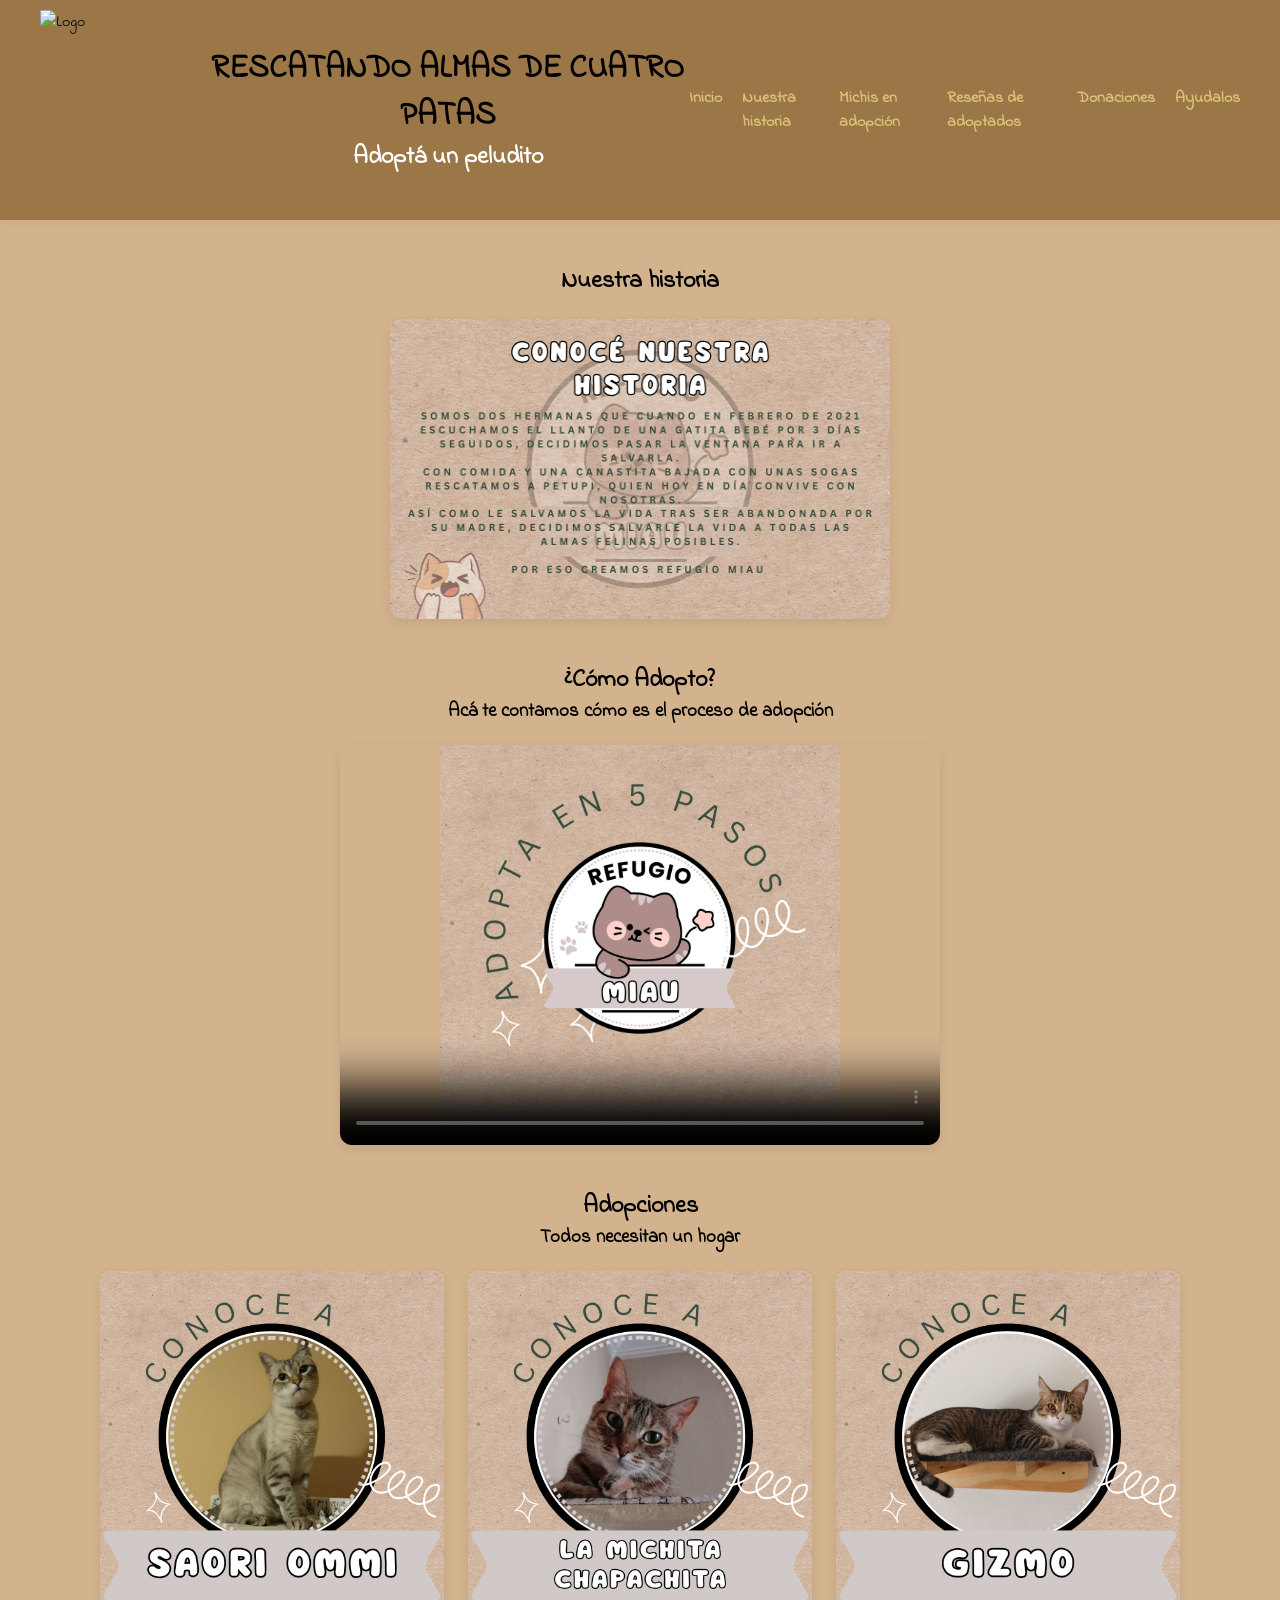
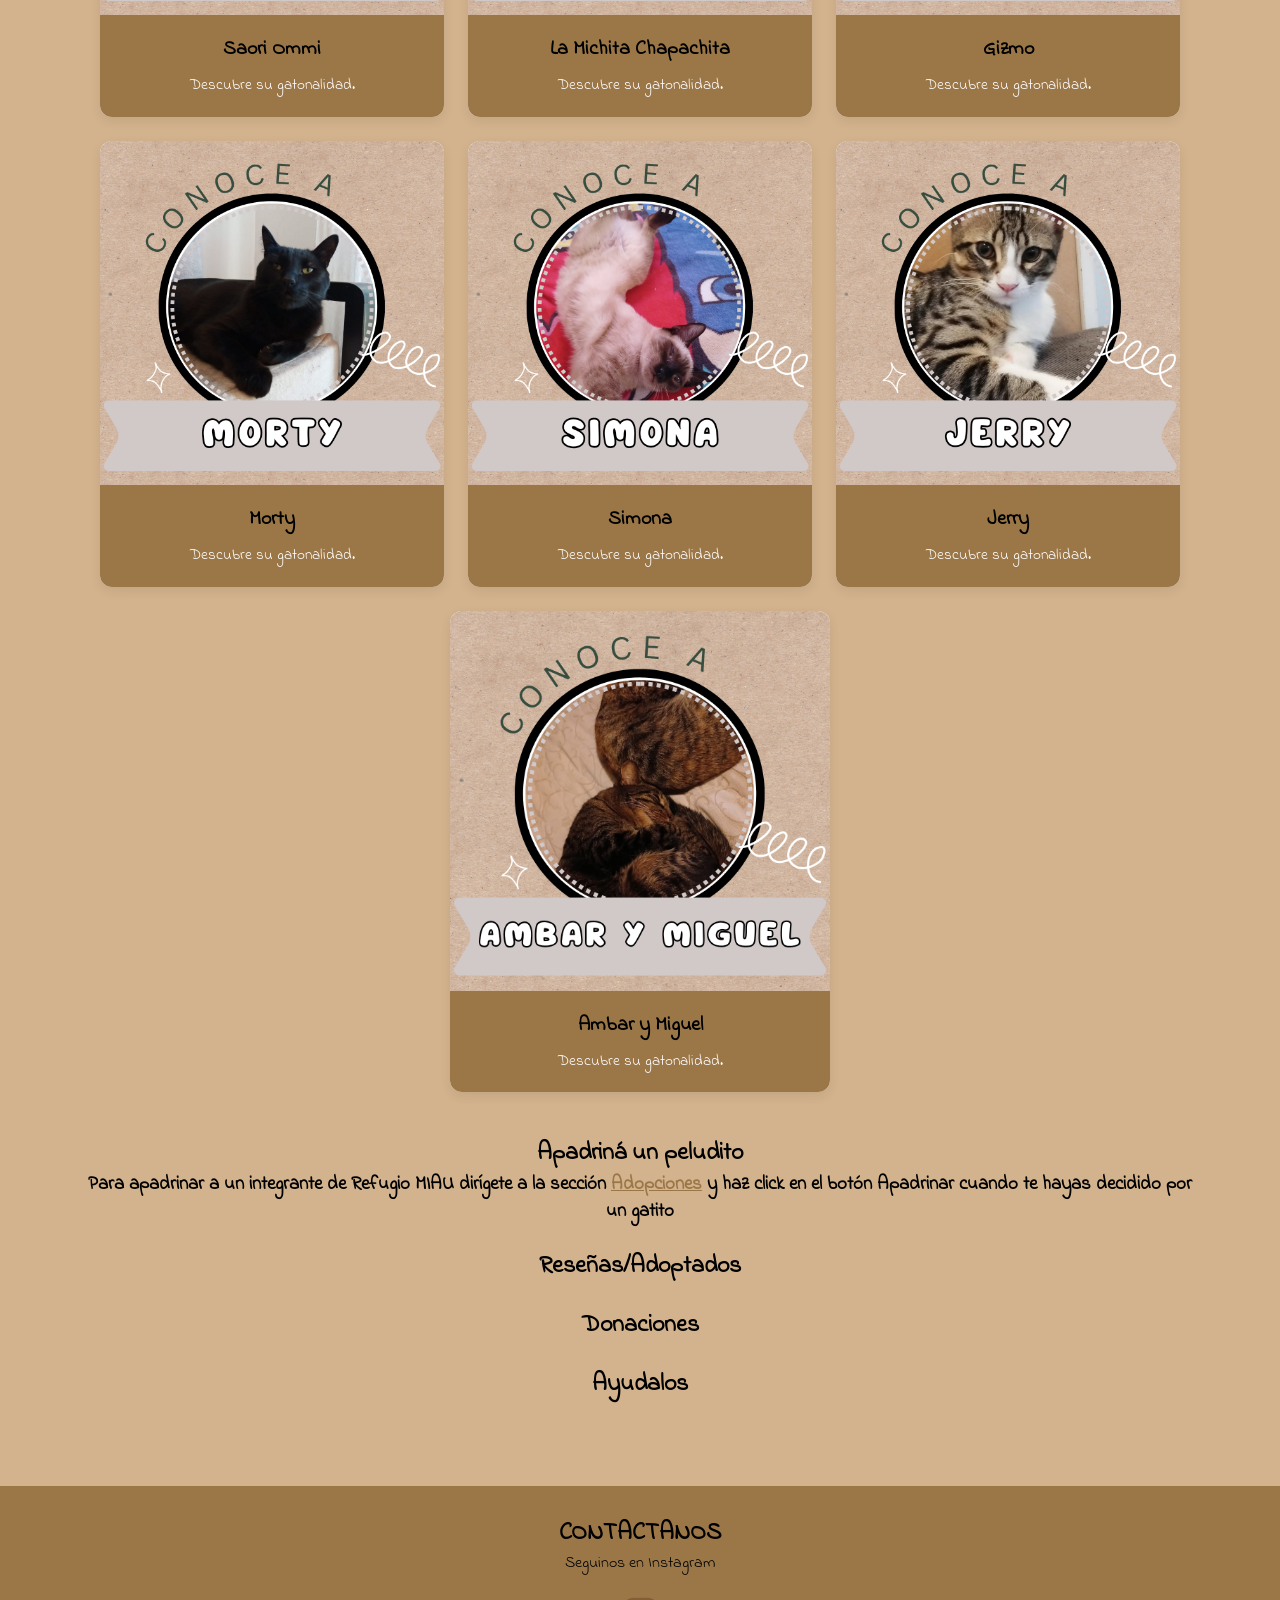
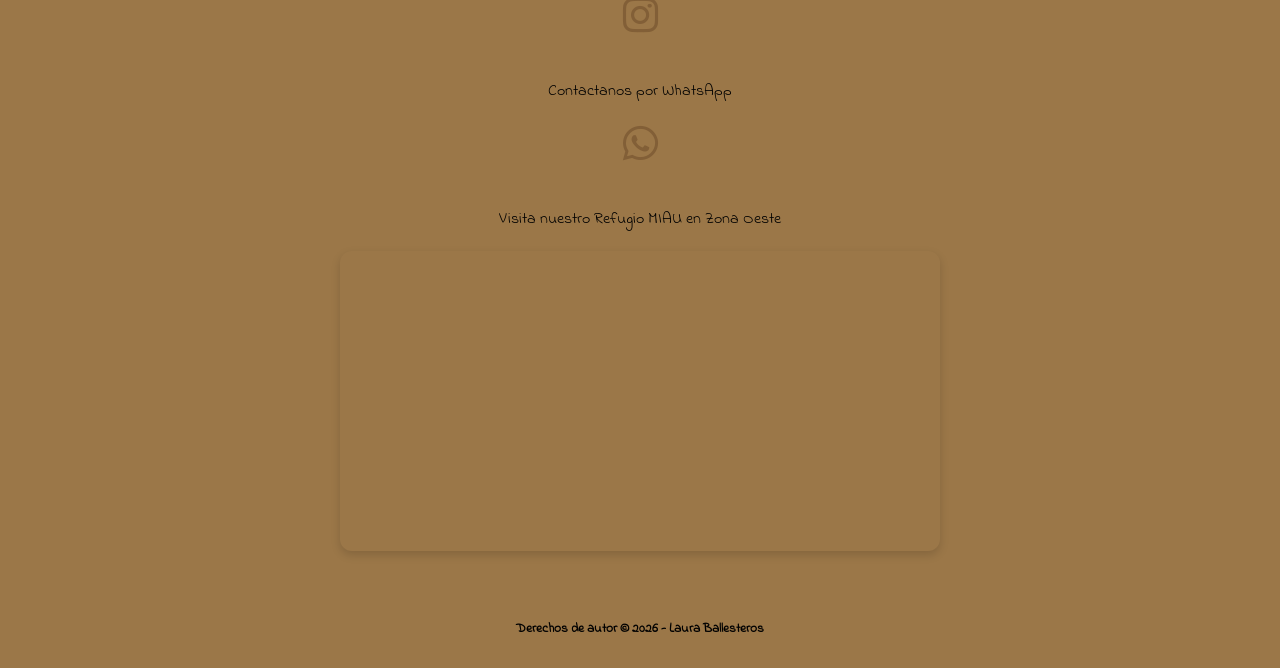
==== index.html @ 5cb04c2f "Pre-entrega Proyecto Front End - Ballesteros Laura" ====
<!DOCTYPE html>
<html lang="en">
<head>
    <meta charset="UTF-8">
    <meta name="viewport" content="width=device-width, initial-scale=1.0">
    <title>Refugio Miau</title>
    <!--ÍCONO DE LA PESTAÑA DEL NAVEGADOR-->
    <link rel="shortcut icon" href="IMÁGENES/logo.png">
    <!--ÍCONOS (REDES) DEL FOOTER-->
    <link rel="stylesheet" href="https://cdnjs.cloudflare.com/ajax/libs/font-awesome/6.0.0-beta3/css/all.min.css">
    <!--TIPOGRAFÍA Google Fonts-->
    <link rel="preconnect" href="https://fonts.googleapis.com">
    <link rel="preconnect" href="https://fonts.gstatic.com" crossorigin>
    <link href="https://fonts.googleapis.com/css2?family=Indie+Flower&family=Playwrite+GB+S:ital,wght@0,100..400;1,100..400&display=swap" rel="stylesheet">
    <!--CSS EXTERNO-->
    <link rel="stylesheet" href="styles.css">
</head>
<body class="indie-flower-regular">
    <header> 
            <!--LOGO-->
            <img src="IMÁGENES/logo.png" alt="Logo" width="200" height="200">
            <!--ENCABEZADO-->
            <div class="header-titulos">
            <h1 class="centrado">RESCATANDO ALMAS DE CUATRO PATAS</h1>
            <h2 class="centrado color-tipografia">Adoptá un peludito</h2>
            </div>       
        <br>
        <nav><!--MENÚ DE NAVEGACIÓN-->
            <ul>
                <li><a href="">Inicio</a></li>
                <li><a href="#nuestrahistoria">Nuestra historia</a></li>
                <li><a href="#adopciones">Michis en adopción</a></li>
                <li><a href="#reseñas">Reseñas de adoptados</a></li>
                <li><a href="#donaciones">Donaciones</a></li>
                <li><a href="#ayudalos">Ayudalos</a></li>
            </ul>
        </nav>
        <br>
    </header>
    <br>
    <main><!--CONTENIDO PRINCIPAL-->
        <section><!--HISTORIA-->
        <h2 id="nuestrahistoria" class="centrado">Nuestra historia</h2>
        <div class="video-img-container">
        <img src="IMÁGENES/historia.png" alt="Historia MIAU Refugio" width="500" height="300">
        </div>
        </section>
        <br>
        <section>
            <article><!--CÓMO ADOPTO-->
                <h2 class="centrado">¿Cómo Adopto?</h2>
                <h3 class="centrado">Acá te contamos cómo es el proceso de adopción</h3>
                <div class="video-img-container">
                <video controls poster="IMÁGENES/poster.png" width="600" height="400">
                    <source src="IMÁGENES/pasoapaso.mp4" type="video/mp4">
                </video>
                </div>
            </article>
            <br>
            <article ><!--ADOPCIONES-->                
                <h2 id="adopciones" class="centrado">Adopciones</h2>
                <h3 class="centrado">Todos necesitan un hogar</h3>
                <section class="galeria-seccion">
                <div class="galeria-container">
            <!-- Card de SAORI OMMI -->
            <div class="foto-card">
                <div class="foto-wrapper card-imagen">
                    <a href="saoriommi.html" target="_blank" title="Ver más sobre Saori Ommi">
                        <img src="IMÁGENES/saoriommi.png" alt="Saori Ommi">
                    </a>
                </div>
                <div class="foto-info">
                    <h3 class="centrado">Saori Ommi</h3>
                    <p class="centrado">Descubre su gatonalidad.</p>
                </div>
            </div>
            <!-- Card de LA MICHITA CHAPACHITA -->
            <div class="foto-card">
                <div class="foto-wrapper">
                    <a href="lamichitachapachita.html" target="_blank" title="Ver más sobre La Michita Chapachita">
                        <img src="IMÁGENES/lamichitachapachita.png" alt="La Michita Chapachita">
                    </a>
                </div>
                <div class="foto-info">
                    <h3 class="centrado">La Michita Chapachita</h3>
                    <p class="centrado">Descubre su gatonalidad.</p>
                </div>
            </div>
            <!-- Card de GIZMO -->
            <div class="foto-card">
                <div class="foto-wrapper">
                    <a href="gizmo.html" target="_blank" title="Ver más sobre Gizmo">
                        <img src="IMÁGENES/gizmo.png" alt="Gizmo">
                    </a>
                </div>
                <div class="foto-info">
                    <h3 class="centrado">Gizmo</h3>
                    <p class="centrado">Descubre su gatonalidad.</p>
                </div>
            </div>
            <!-- Card de MORTY -->
            <div class="foto-card">
                <div class="foto-wrapper">
                    <a href="morty.html" target="_blank" title="Ver más sobre Morty">
                        <img src="IMÁGENES/morty.png" alt="Morty">
                    </a>
                </div>
                <div class="foto-info">
                    <h3 class="centrado">Morty</h3>
                    <p class="centrado">Descubre su gatonalidad.</p>
                </div>
            </div>
            <!-- Card de SIMONA --> 
            <div class="foto-card">
                <div class="foto-wrapper">
                    <a href="simona.html" target="_blank" title="Ver más sobre Simona">
                        <img src="IMÁGENES/simona.png" alt="Simona">
                    </a>
                </div>
                <div class="foto-info">
                    <h3 class="centrado">Simona</h3>
                    <p class="centrado">Descubre su gatonalidad.</p>
                </div>
            </div>
            <!-- Card de JERRY -->
            <div class="foto-card">
                <div class="foto-wrapper">
                    <a href="jerry.html" target="_blank" title="Ver más sobre Jerry">
                        <img src="IMÁGENES/jerry.png" alt="Jerry">
                    </a>
                </div>
                <div class="foto-info">
                    <h3 class="centrado">Jerry</h3>
                    <p class="centrado">Descubre su gatonalidad.</p>
                </div>
            </div>
            <!-- Card de AMBAR Y MIGUEL -->
            <div class="foto-card">
                <div class="foto-wrapper">
                    <a href="ambarymiguel.html" target="_blank" title="Ver más sobre Ambar y Miguel">
                        <img src="IMÁGENES/ambarymiguel.png" alt="Ambar y Miguel">
                    </a>
                </div>
                <div class="foto-info">
                    <h3 class="centrado">Ambar y Miguel</h3>
                    <p class="centrado">Descubre su gatonalidad.</p>
                </div>
            </div>
        </div>
        </section>
            </article>
            <br>
            <article><!--APADRINAR-->
                <h2 class="centrado">Apadriná un peludito</h2>
                <h3 class="centrado">Para apadrinar a un integrante de Refugio MIAU dirígete a la sección <a class="color-enlace" href="#adopciones">Adopciones</a> y haz click en el botón Apadrinar cuando te hayas decidido por un gatito</h3>
            </article>
            <br>
            <article><!--RESEÑAS-->
                <h2 id="reseñas" class="centrado">Reseñas/Adoptados</h2>
            </article>
        </section>
        <br>
        <section>
            <article><!--DONACIONES-->
                <h2 id="donaciones" class="centrado">Donaciones</h2>
            </article>
            <br>
            <article><!--AYUDALOS-->
                <h2 id="ayudalos" class="centrado">Ayudalos</h2>
            </article>
        </section>
    </main>
    <br>
    <footer><!--CONTACTO/DERECHOS DE AUTOR-->
        <h2 class="centrado">CONTACTANOS</h2>
        <div>
        <!-- Instagram -->
        <p class="centrado">Seguinos en Instagram</p>
        <a class="video-img-container" href="https://www.instagram.com/refugio.miau?igsh=bG8xNWZqcTlzODRh" target="_blank">
            <i class="fa-brands fa-instagram"></i> 
        </a>
        <br>
        <!-- WhatsApp -->
        <p class="centrado">Contactanos por WhatsApp</p>
        <a class="video-img-container" href="https://wa.me/5491134117715" target="_blank">
            <i class="fa-brands fa-whatsapp"></i>
        </a>
        </div>
        <br>
        <!-- Maps -->
        <p class="centrado">Visita nuestro Refugio MIAU en Zona Oeste</p>
        <div class="mapa-container">
        <iframe src="https://www.google.com/maps/embed?pb=!1m18!1m12!1m3!1d3282.9001862675364!2d-58.56093532545989!3d-34.63196257294415!2m3!1f0!2f0!3f0!3m2!1i1024!2i768!4f13.1!3m3!1m2!1s0x95bcc7fe97b657a3%3A0xe22fb5b7c759d3fe!2sCampito%20de%20Ciudadela!5e0!3m2!1ses!2sar!4v1779248191487!5m2!1ses!2sar" width="600" height="450" style="border:0;" allowfullscreen="" loading="lazy" referrerpolicy="no-referrer-when-downgrade"></iframe>
        </div>
        <br><br>
        <h5 class="centrado">Derechos de autor © 2026 - Laura Ballesteros</h5>
    </footer>
</body>
</html>
---- styles.css ----
*{
    margin: 0;
    padding: 0;
    box-sizing: border-box;
}

/* TIPOGRAFÍA Google Fonts */
.indie-flower-regular {
  font-family: "Indie Flower", cursive;
  font-weight: 400;
  font-style: normal;
}
body {
font-family: 'Indie Flower', sans-serif;
background-color: rgb(211, 179, 141);
}
.color-tipografia {
    color:rgb(255, 255, 255);
}
.centrado {
    text-align: center;
}
.color-enlace {
    color: rgb(155, 119, 72);
}

/* CENTRADO DE CONTENEDOR DE MULTIMEDIA */
.video-img-container {
    display: flex;
    justify-content: center; /* Centrado horizontal */
    align-items: center;     /* Centrado vertical */
    margin: 20px 0;          /* Espacio arriba y abajo del video */
    width: 100%;             /* Ocupa todo el ancho */
}
/* Bordes redondeados img */
#nuestrahistoria + .video-img-container img {
    border-radius: 12px; 
    box-shadow: 0 4px 12px rgba(0, 0, 0, 0.08); 
}
/* Bordes redondeados para el Video */
.video-img-container video {
    border-radius: 12px; 
    box-shadow: 0 4px 12px rgba(0, 0, 0, 0.08); 
    overflow: hidden; 
}

/* HEADER*/
header {
    display: flex;
    align-items: center;         /* Centrado vertical */
    justify-content: space-between; /* Distribución del espacio */
    padding: 10px 40px;          /* Margen interno para no tocar los bordes de la pantalla */
    background-color: rgb(155, 119, 72);
    box-shadow: 0 2px 10px rgba(0,0,0,0.05); /* Sombra */
}
/* Menú de navegación (ul) HORIZONTAL */
header nav ul {
    display: flex;
    gap: 20px;             /* Espaciado horizontal entre cada opción */
    list-style: none;      /* Elimina puntos */
}
/* Estilo para enlaces del menú */
header nav ul li a {
    text-decoration: none;
    color: #dac275;
    font-weight: bold;
}
header nav ul li a:hover {
    color: #000000;     
}

/*MAIN*/
main {
    padding: 20px 40px; 
    width: 100%;
    max-width: 1200px;  
    margin: 0 auto;     
}

/* CARDS */
.galeria-container {
    display: flex;
    flex-wrap: wrap;         
    gap: 24px;               /* Espacio entre cards */
    justify-content: center; /* Centrado de cards */
    padding: 20px;
}
/* Estructura de cada card */
.foto-card {
    background-color: #ffffff;
    border-radius: 12px;
    overflow: hidden;        /* Cortado de bordes de la imagen */
    box-shadow: 0 4px 12px rgba(0, 0, 0, 0.08);
    /* Configuración Flexbox */
    flex: 1 1 300px;         
    max-width: 380px;            
    display: flex;
    flex-direction: column;  /* Organizado de foto y texto vertical */
}
/* Contenedor de la foto para efectos */
.foto-wrapper {
    width: 100%;
    aspect-ratio: 1 / 1;
    overflow: hidden;
}
/* Comportamiento de la imagen */
.foto-wrapper img {
    width: 100%;
    height: 100%;
    object-fit: cover;       /* Ajusta la imagen sin deformarla */
    cursor: pointer;         
    transition: transform 0.3s ease; /* Suavizado de efecto zoom */
}
/* Efecto al pasar el mouse sobre la foto */
.foto-wrapper img:hover {
    transform: scale(1.05);  
}
/*  Comportamiento de bloque para el enlace */
.foto-wrapper a {
    display: block;
    width: 100%;
    height: 100%;
}
/* Textos e información de cards */
.foto-info {
    padding: 20px;
    background-color: rgb(155, 119, 72);
}
.foto-info h3 {
    margin: 0 0 10px 0;
    font-size: 1.25rem;
    color: #000000;
}
.foto-info p {
    margin: 0;
    font-size: 0.95rem;
    color: #ffffff;
    line-height: 1.5;
}

/*<P>CONOCE SU GATONALIDAD*/
.gatonalidad-texto {
    font-size: 1.25rem;
    line-height: 1.6; /* Espacio entre líneas */
    max-width: 800px; 
    margin: 15px auto; /* Centrado */
}

/*FORMULARIO*/
form {
    width: 90%;             
    max-width: 650px;       
    margin: 30px auto;      
    padding: 25px;          
    border-radius: 12px;    
}
/* Fondo blanco y sombra (fieldset) */
form:has(fieldset) {
    background-color: #ffffff; 
    box-shadow: 0 4px 15px rgba(0, 0, 0, 0.1); 
}
/* Estilo */
fieldset {
    border: 2px solid rgb(155, 119, 72); /* Línea del borde del color del header */
    border-radius: 8px;
    padding: 20px;
}
/* Estilo para título (COMPLETA TUS DATOS) */
legend {
    font-weight: bold;
    padding: 0 10px;
    color: rgb(155, 119, 72);
}
/* (Labels y campos) */
form div {
    display: flex;
    flex-direction: column; /* Pregunta arriba-caja de texto abajo */
    gap: 8px;               /* Espacio entre pregunta y casillero */
}
/* Estilo para campos de entrada, listas desplegables y áreas de texto */
form input, 
form select, 
form textarea {
    width: 100%;            
    padding: 10px;
    border: 1px solid #ccc;
    border-radius: 6px;
    font-family: 'Indie Flower', sans-serif; 
    font-size: 1rem;
}
/* Cambio de color al hacer click */
form input:focus, 
form select:focus, 
form textarea:focus {
    outline: none;
    border-color: rgb(155, 119, 72);
}

/*BOTONES*/
button {
    font-family: 'Indie Flower', sans-serif;
    font-size: 1.1rem;
    font-weight: bold;
    padding: 10px 25px;
    margin: 0 10px;
    border: none;
    border-radius: 6px;
    cursor: pointer;
    transition: background-color 0.2s ease;
    
    /* Color marrón y texto blanco */
    background-color: rgb(155, 119, 72); 
    color: white;
}
/* Botón "Limpiar" (gris) */
button[type="reset"] {
    background-color: #e0e0e0;
    color: #333;
}
/* Efecto al pasar el mouse por encima */
button:hover {
    opacity: 0.9;
    background-color: rgb(130, 95, 55);
}

/*FOOTER*/
footer {
    padding: 30px 40px; 
    background-color: rgb(155, 119, 72); 
    margin-top: 40px;   
}
/* Contenedor para centrar el mapa */
.mapa-container {
    display: flex;
    justify-content: center;
    margin: 20px 0;
    width: 100%;
}
/* Adaptado de mapa a pantallas de celulares */
.mapa-container iframe {
    width: 100%;          
    max-width: 600px;     
    height: 300px;        
    border-radius: 12px;  
    box-shadow: 0 4px 10px rgba(0,0,0,0.15); 
}
/* Íconos */
i {
font-size: 40px;
color: rgb(130, 95, 55);
}
/* Quita subrayado y líneas de los enlaces */
footer a {
    text-decoration: none;
    display: inline-block; 
}
/* Efecto al pasar el mouse por los iconos */
footer a i {
    display: inline-block;
    transition: transform 0.2s ease;
}
footer a:hover i {
    transform: scale(1.1);   /* Agranda el ícono un 10% */
    color: #dac275;        /* Amarillo pastel al pasar el cursor */
}
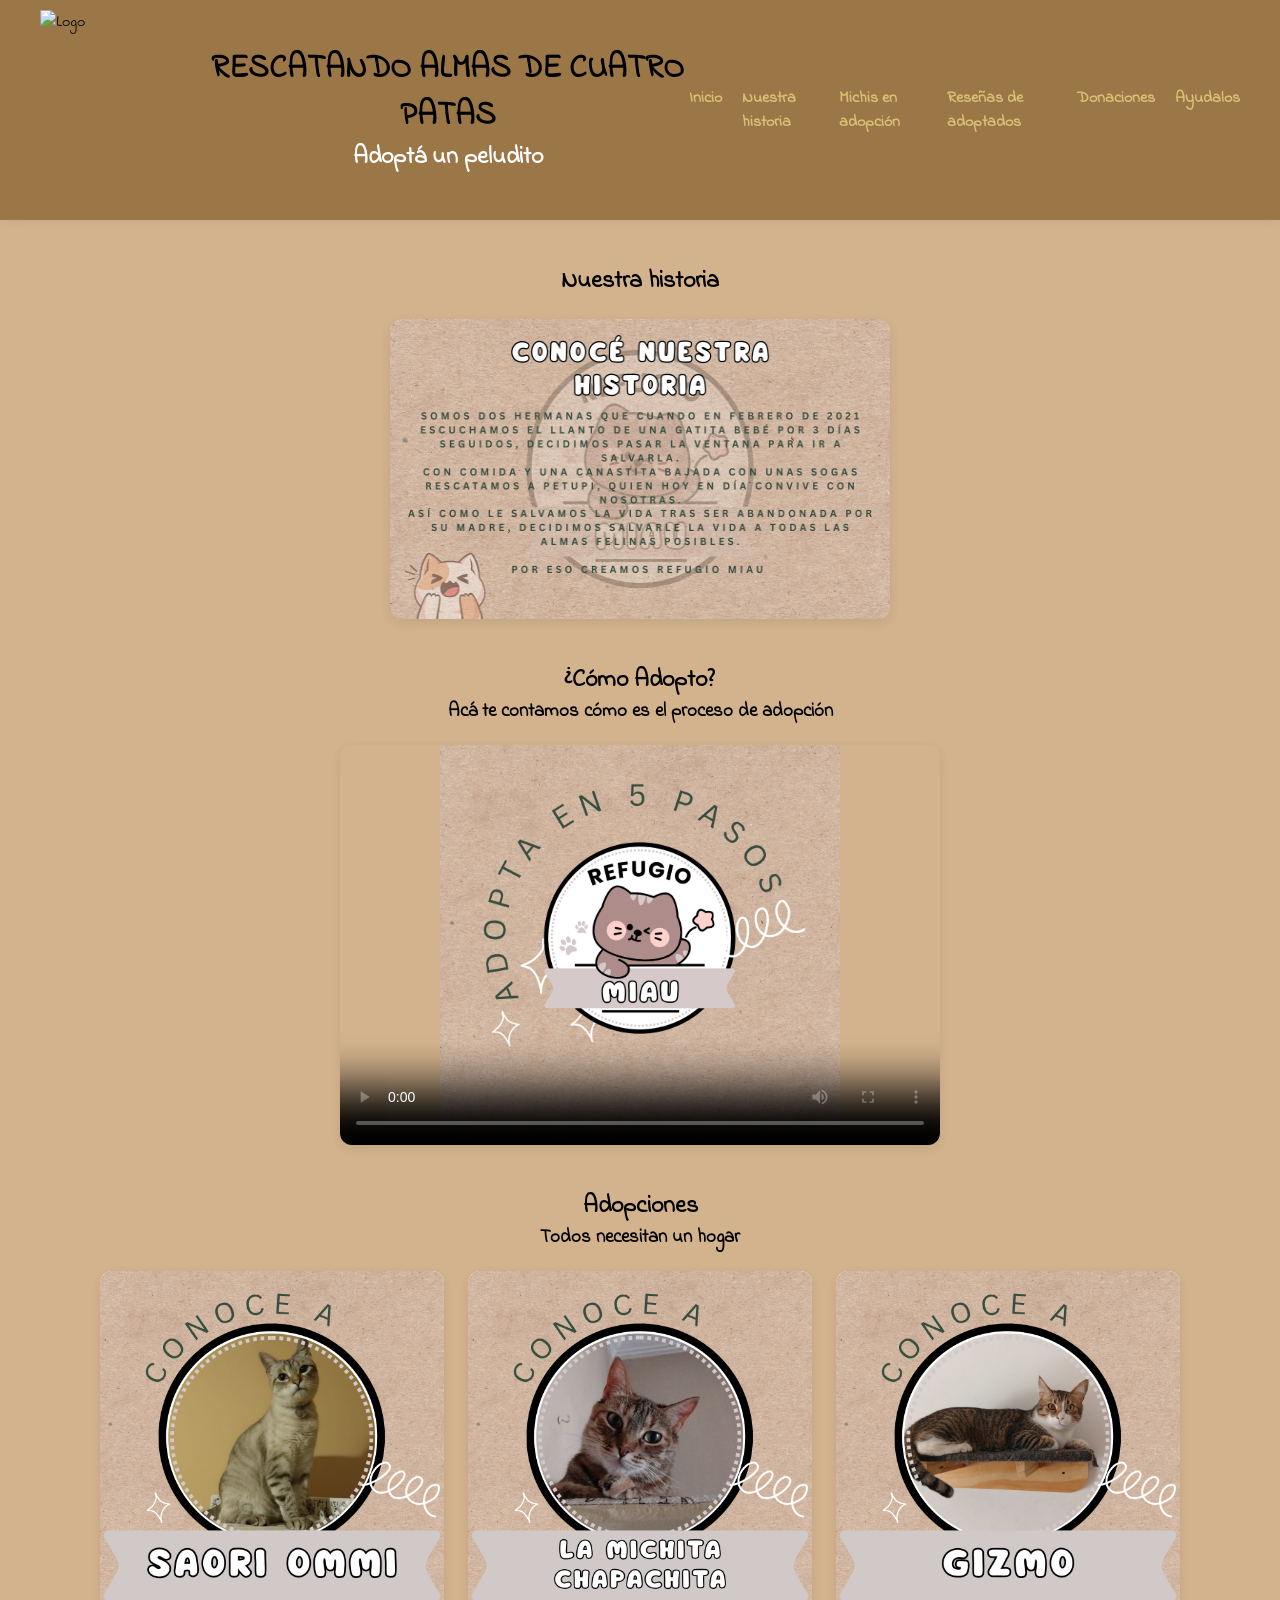
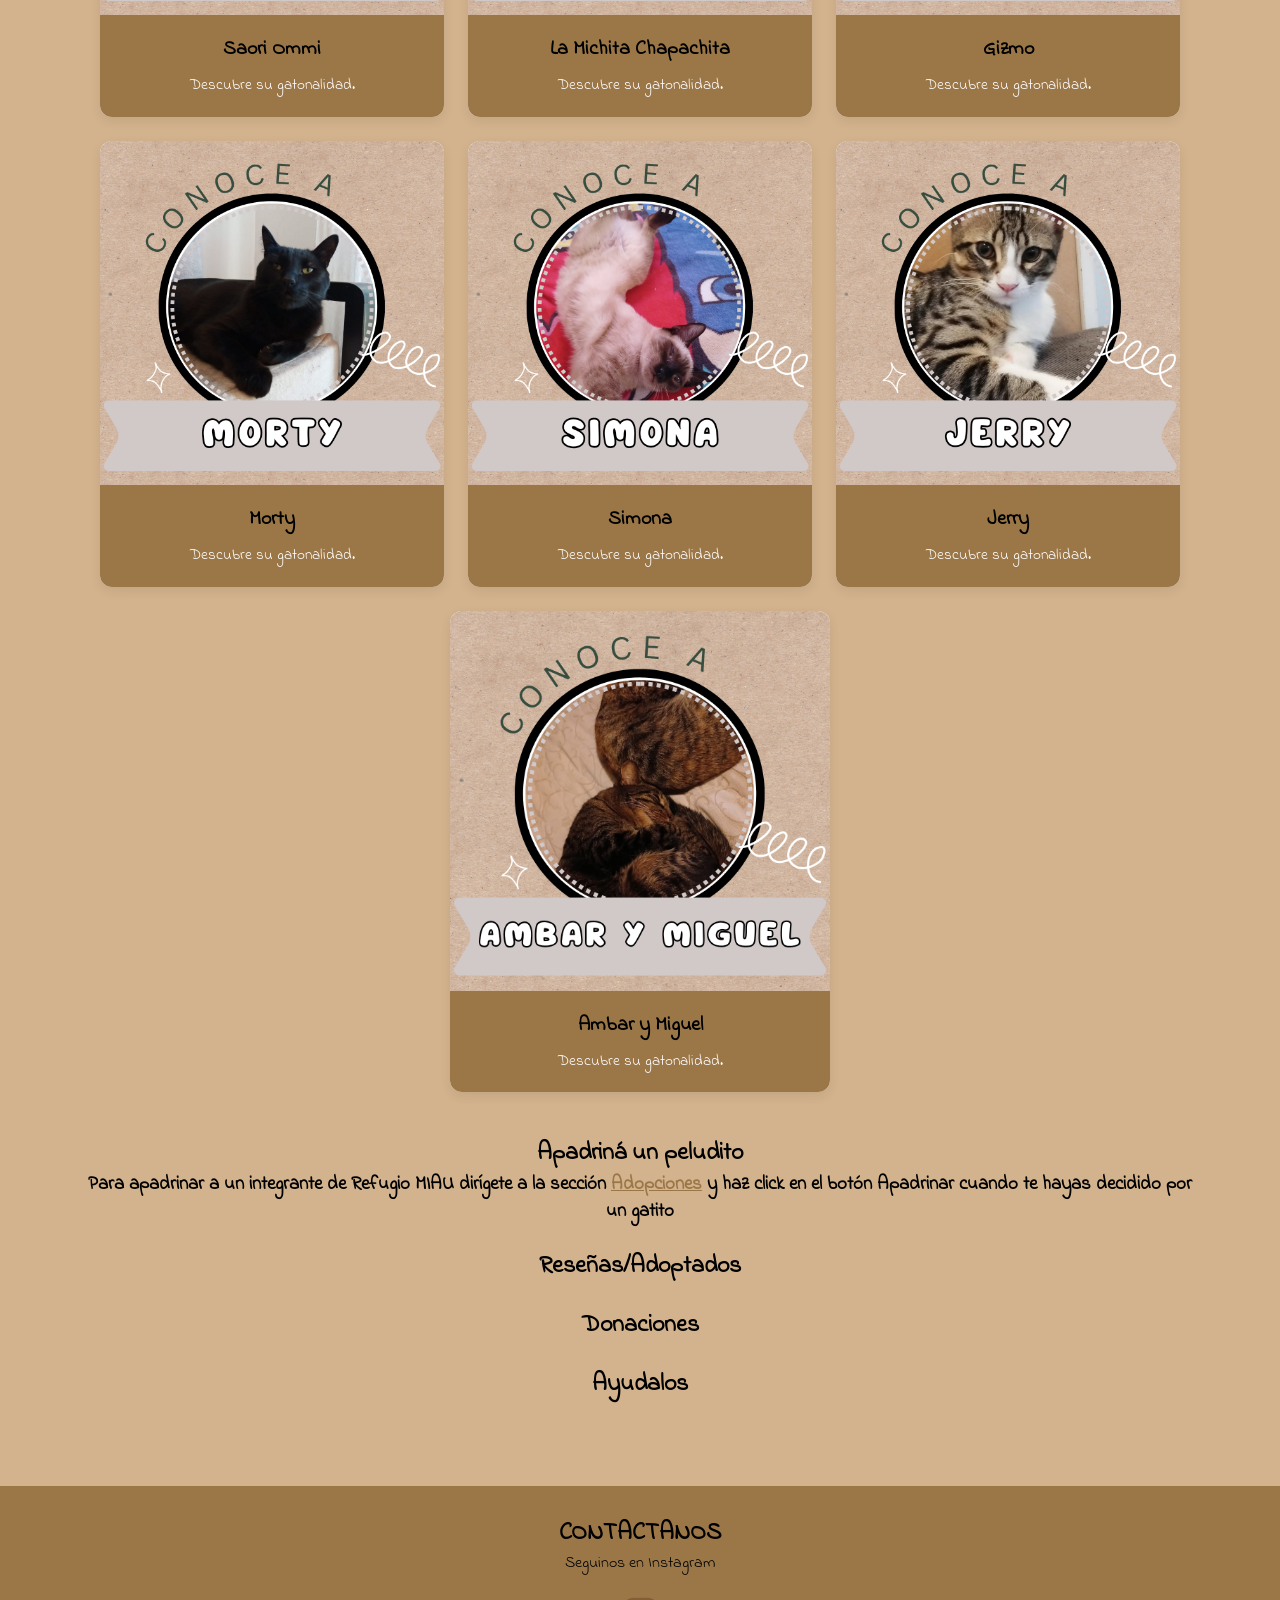
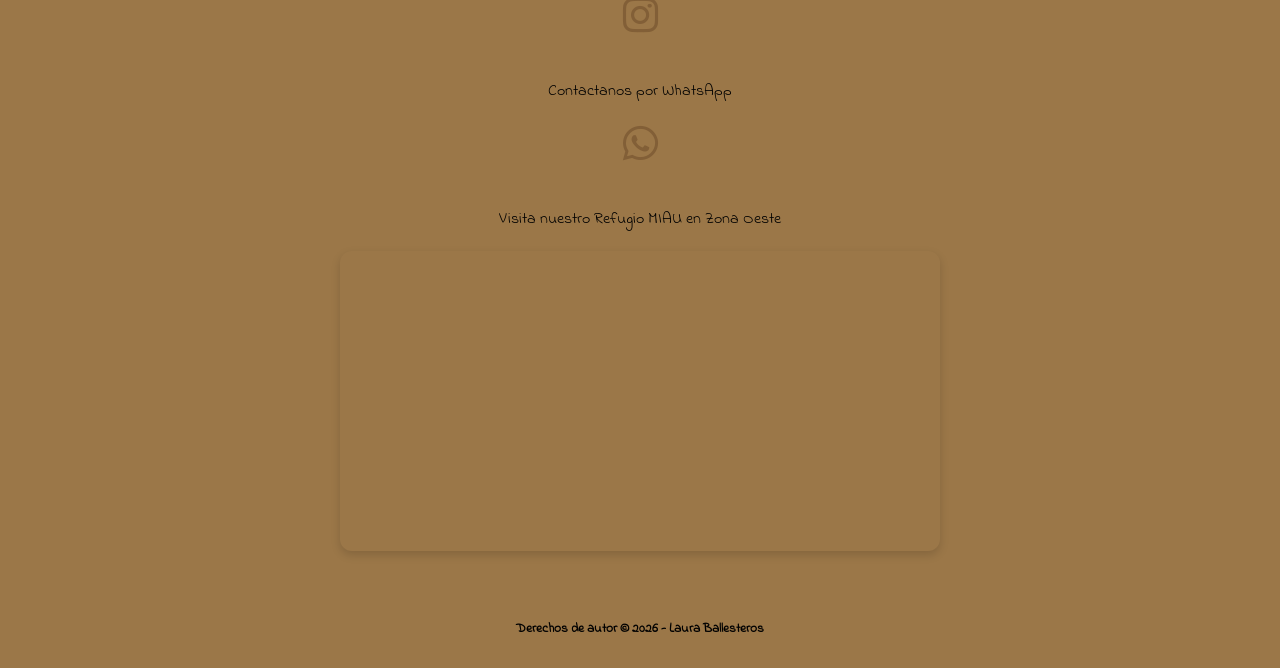
==== commit 3b45ab89: "Preentrega Proyecto Front End Talento Tech - Ballesteros Laura" ====
--- a/index.html
+++ b/index.html
@@ -5,7 +5,7 @@
     <meta name="viewport" content="width=device-width, initial-scale=1.0">
     <title>Refugio Miau</title>
     <!--ÍCONO DE LA PESTAÑA DEL NAVEGADOR-->
-    <link rel="shortcut icon" href="IMÁGENES/logo.png">
+    <link rel="shortcut icon" href="./IMÁGENES/logo.png">
     <!--ÍCONOS (REDES) DEL FOOTER-->
     <link rel="stylesheet" href="https://cdnjs.cloudflare.com/ajax/libs/font-awesome/6.0.0-beta3/css/all.min.css">
     <!--TIPOGRAFÍA Google Fonts-->
@@ -18,7 +18,7 @@
 <body class="indie-flower-regular">
     <header> 
             <!--LOGO-->
-            <img src="IMÁGENES/logo.png" alt="Logo" width="200" height="200">
+            <img src="./IMÁGENES/logo.png" alt="Logo" width="200" height="200">
             <!--ENCABEZADO-->
             <div class="header-titulos">
             <h1 class="centrado">RESCATANDO ALMAS DE CUATRO PATAS</h1>
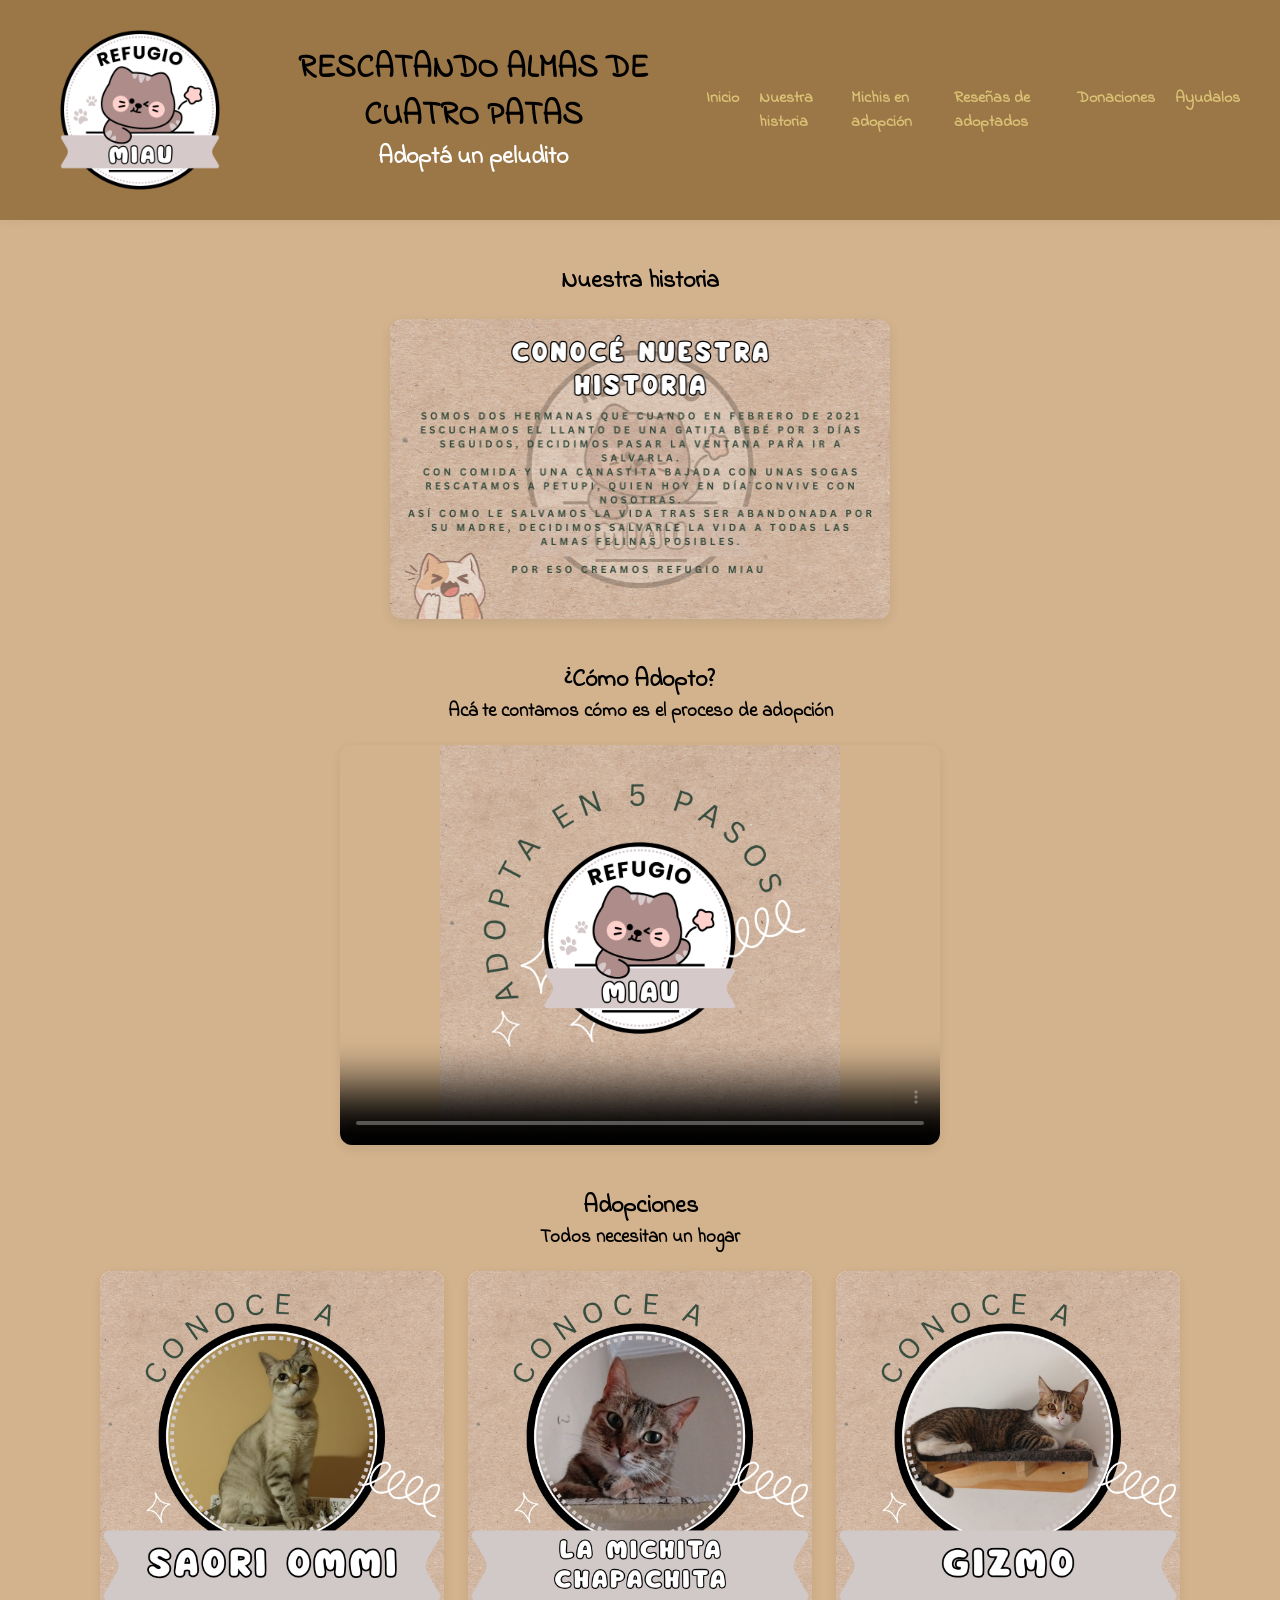
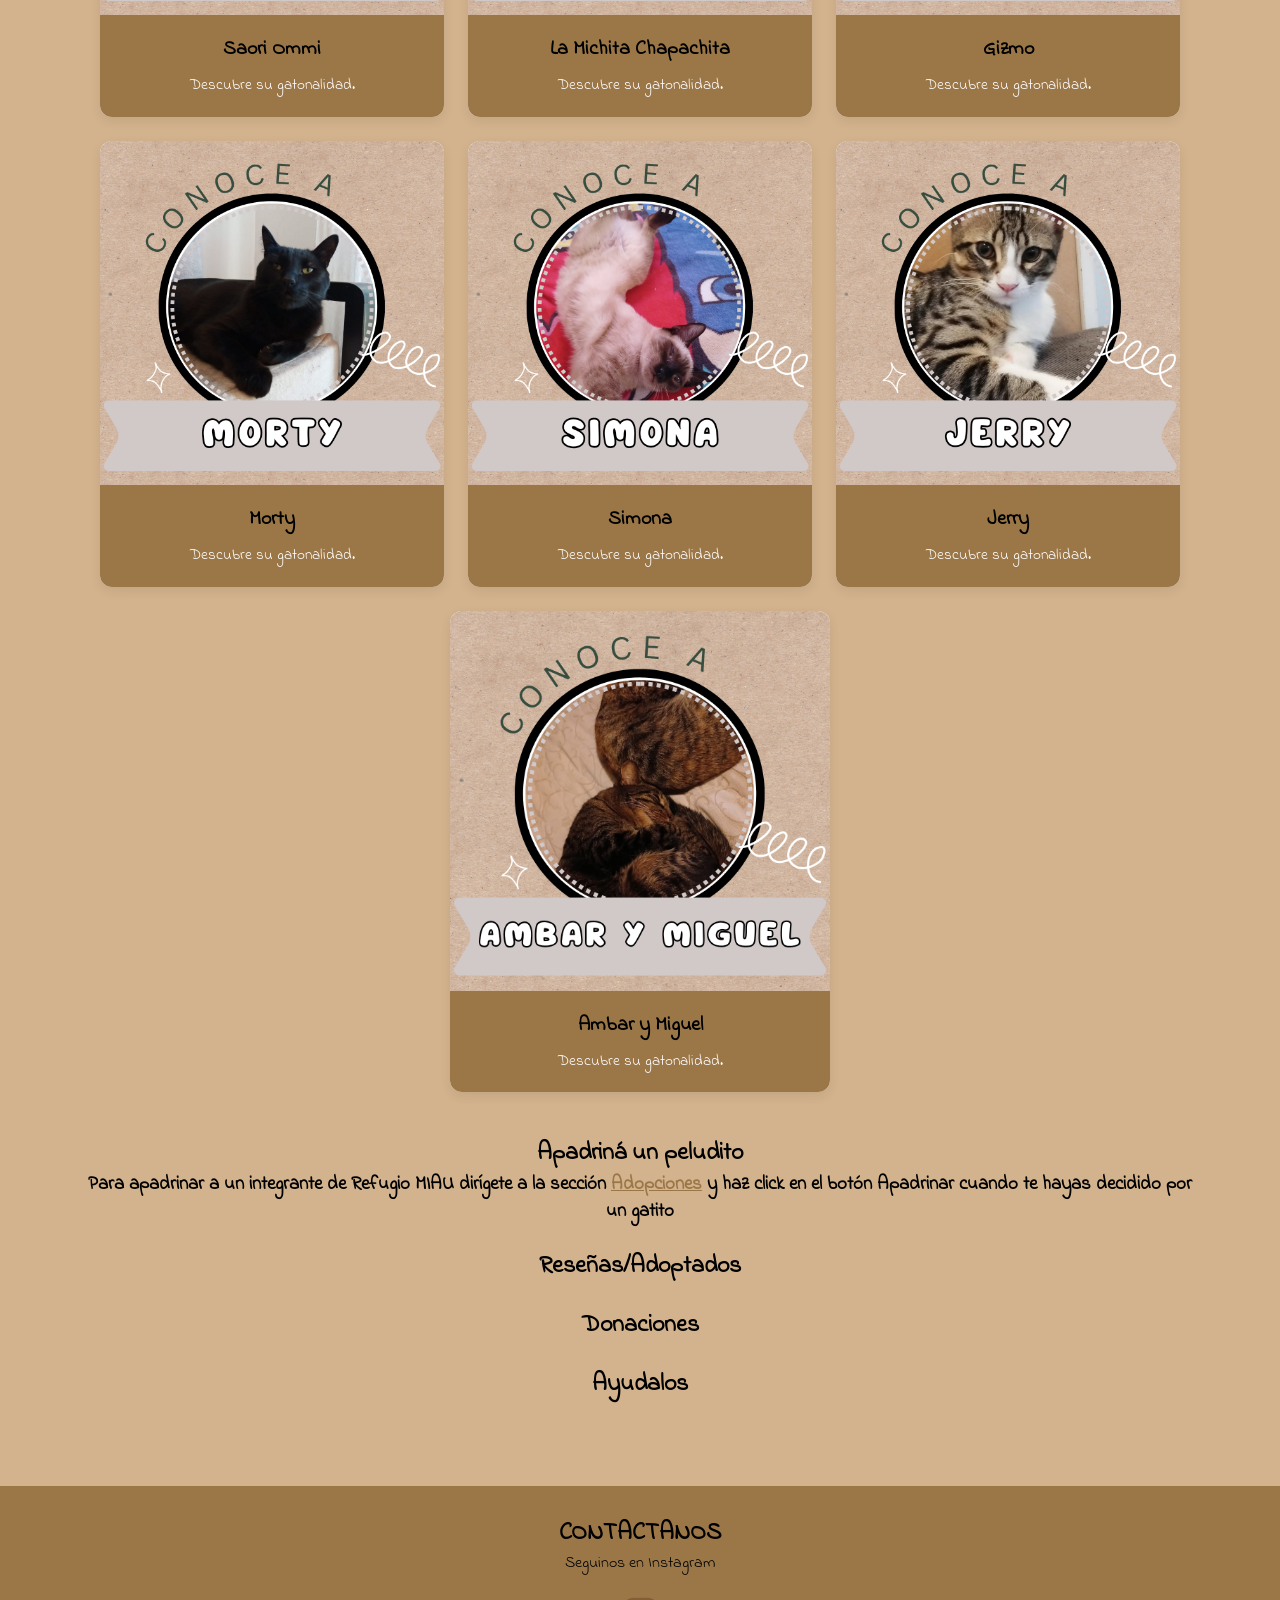
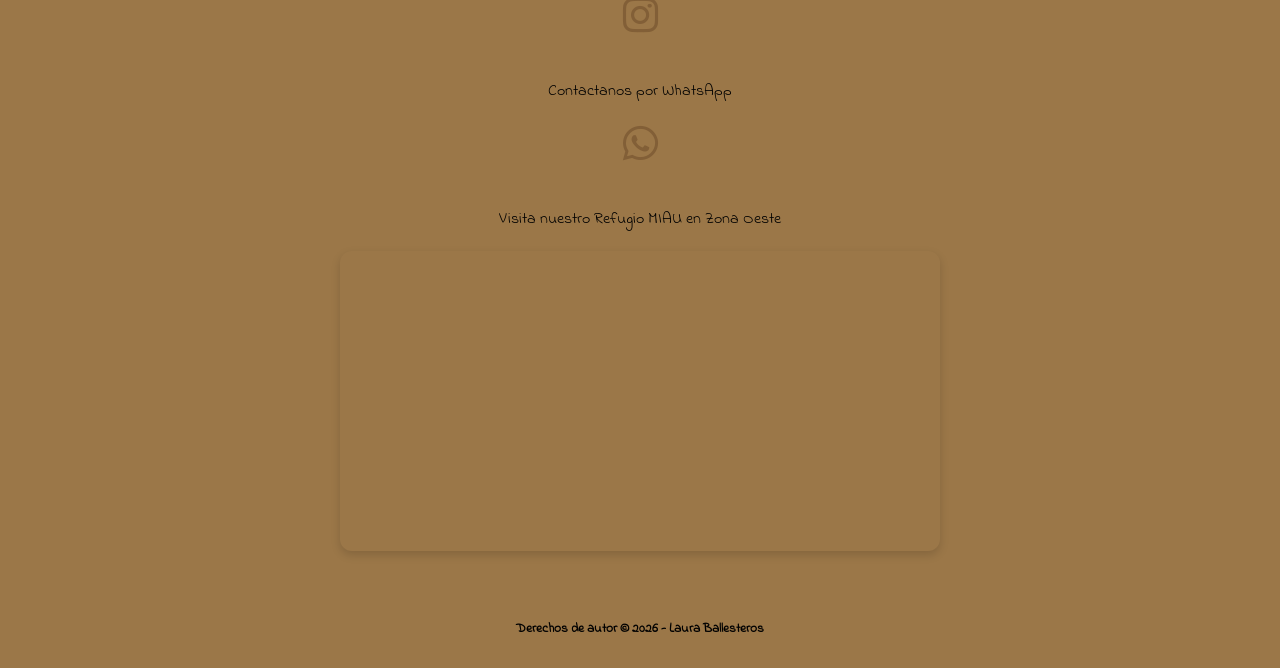
==== commit badf8b22: "Pre entrega Proyecto Front End TalentoTech Ballesteros Laura" ====
--- a/index.html
+++ b/index.html
@@ -5,7 +5,7 @@
     <meta name="viewport" content="width=device-width, initial-scale=1.0">
     <title>Refugio Miau</title>
     <!--ÍCONO DE LA PESTAÑA DEL NAVEGADOR-->
-    <link rel="shortcut icon" href="./IMÁGENES/logo.png">
+    <link rel="shortcut icon" href="IMÁGENES/LOGO.png">
     <!--ÍCONOS (REDES) DEL FOOTER-->
     <link rel="stylesheet" href="https://cdnjs.cloudflare.com/ajax/libs/font-awesome/6.0.0-beta3/css/all.min.css">
     <!--TIPOGRAFÍA Google Fonts-->
@@ -18,7 +18,7 @@
 <body class="indie-flower-regular">
     <header> 
             <!--LOGO-->
-            <img src="./IMÁGENES/logo.png" alt="Logo" width="200" height="200">
+            <img src="IMÁGENES/LOGO.png" alt="Logo" width="200" height="200">
             <!--ENCABEZADO-->
             <div class="header-titulos">
             <h1 class="centrado">RESCATANDO ALMAS DE CUATRO PATAS</h1>
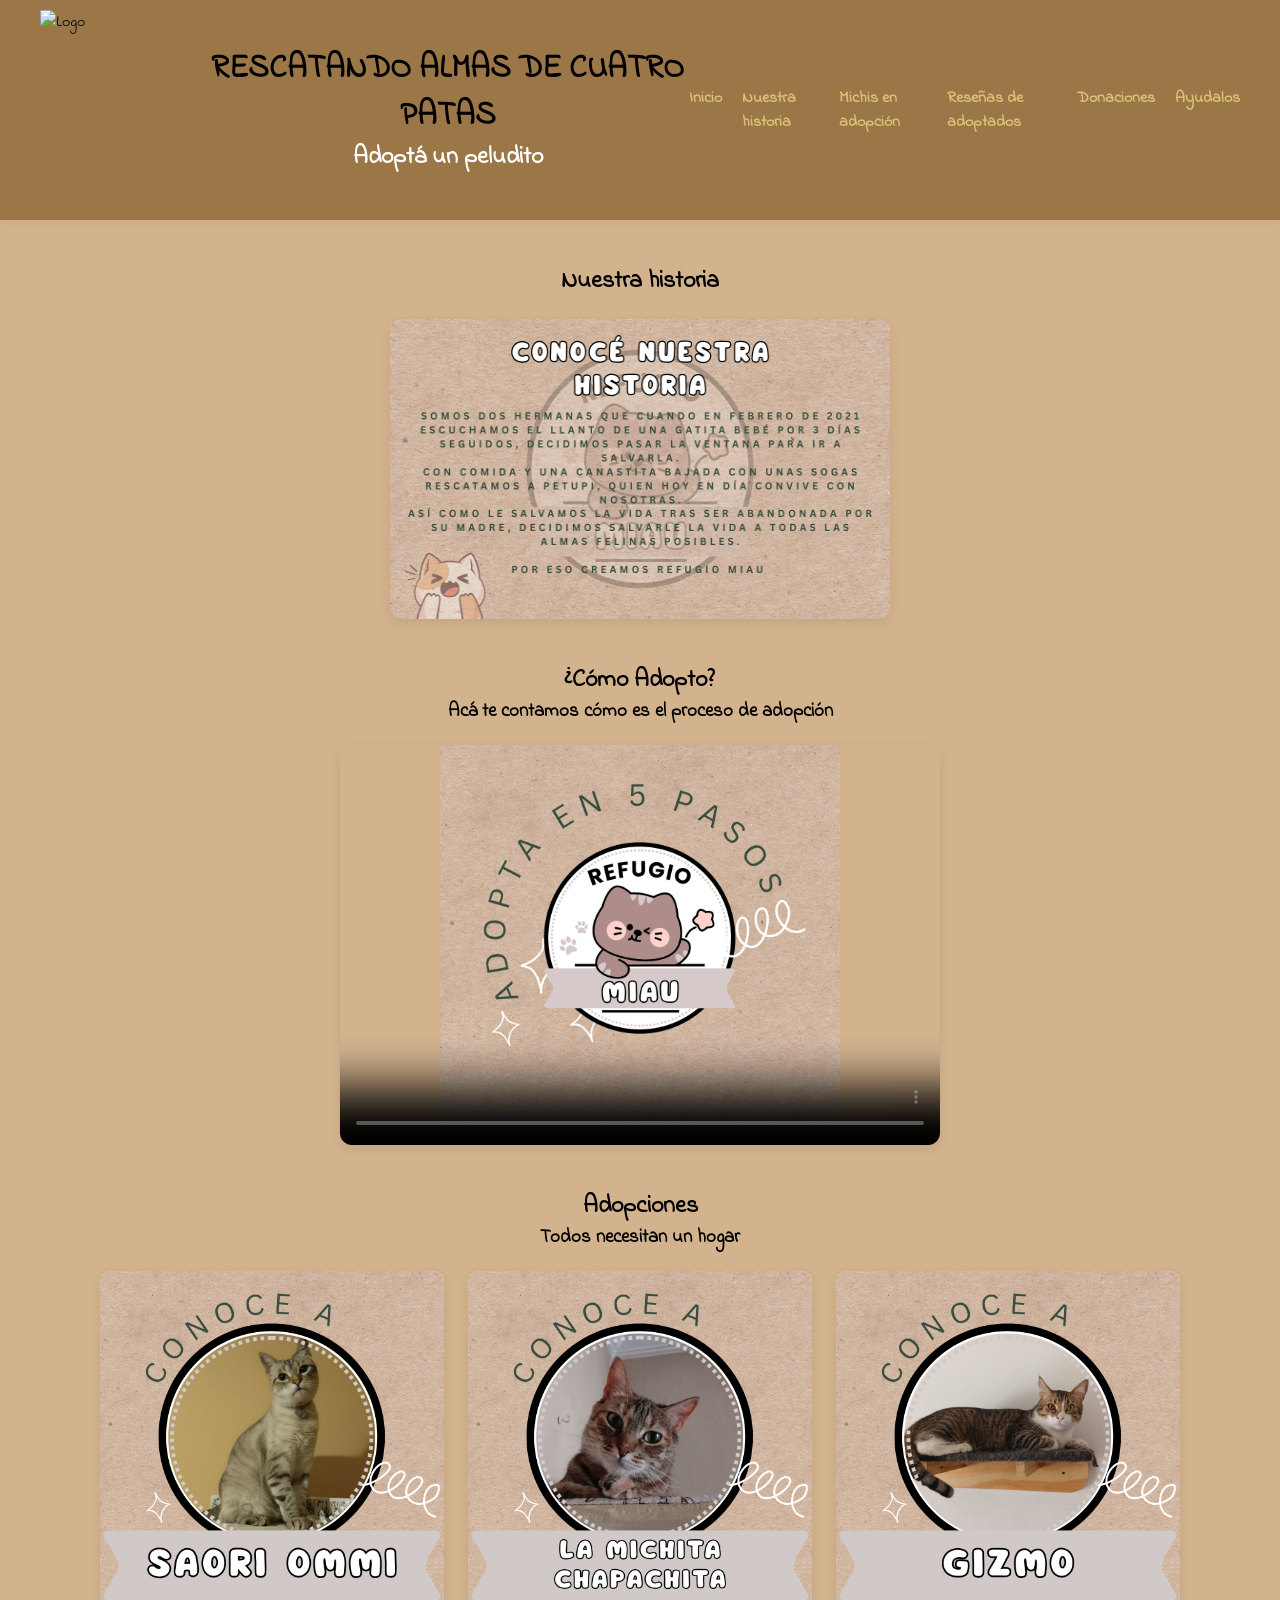
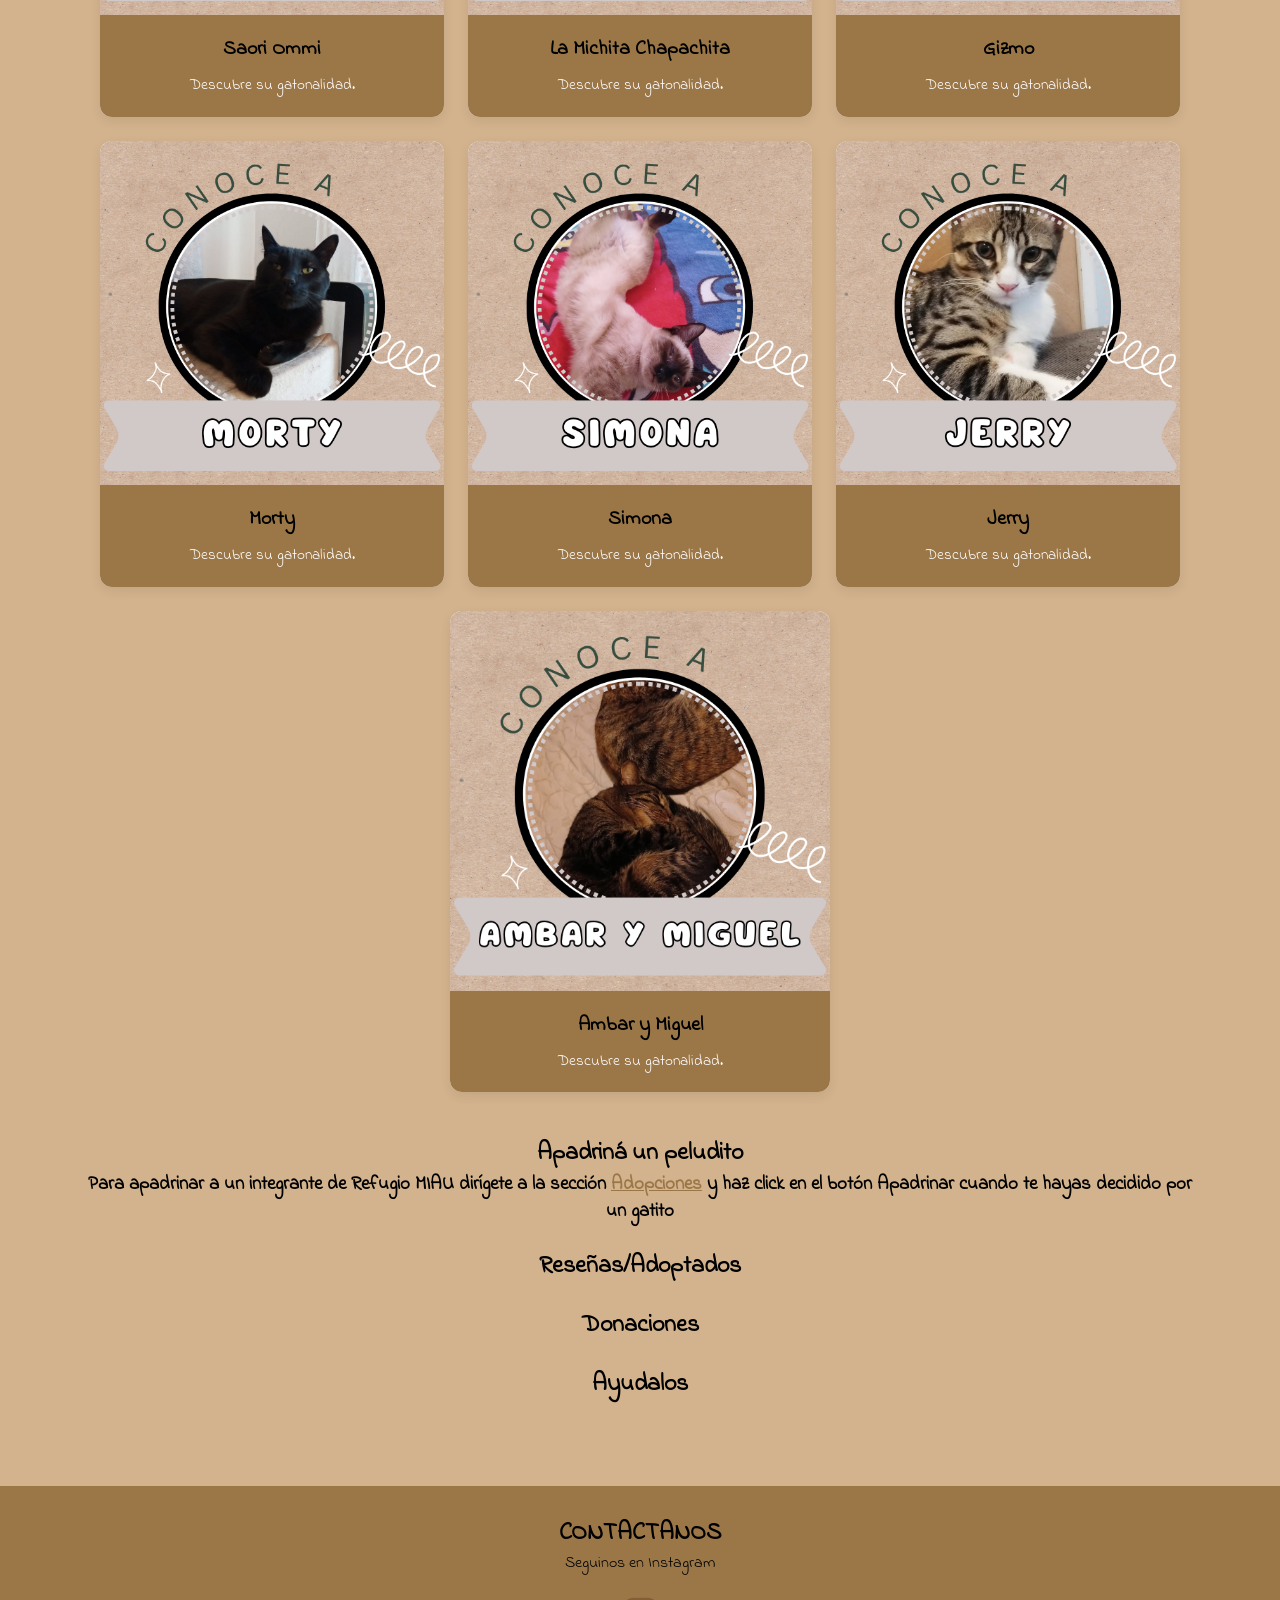
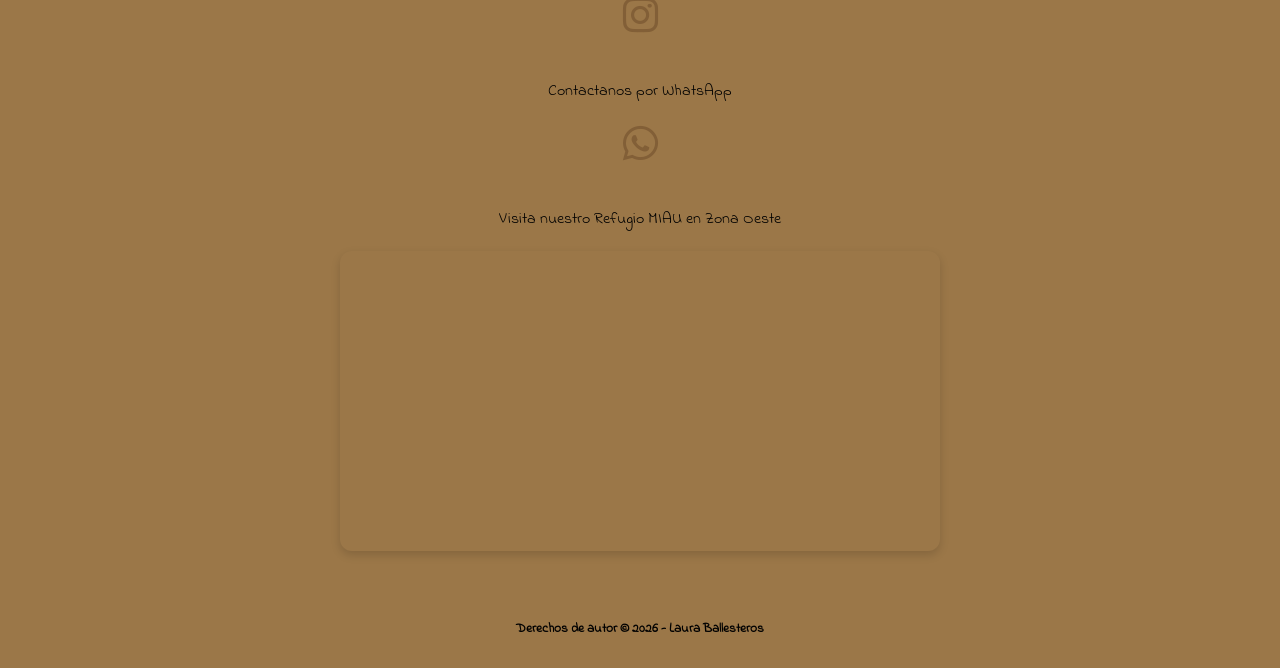
==== commit 85564d13: "PREENTREGA Proyecto FRONTEND TalentoTech Ballesteros Laura" ====
--- a/index.html
+++ b/index.html
@@ -5,7 +5,7 @@
     <meta name="viewport" content="width=device-width, initial-scale=1.0">
     <title>Refugio Miau</title>
     <!--ÍCONO DE LA PESTAÑA DEL NAVEGADOR-->
-    <link rel="shortcut icon" href="IMÁGENES/LOGO.png">
+    <link rel="shortcut icon" href="IMÁGENES/logo.png">
     <!--ÍCONOS (REDES) DEL FOOTER-->
     <link rel="stylesheet" href="https://cdnjs.cloudflare.com/ajax/libs/font-awesome/6.0.0-beta3/css/all.min.css">
     <!--TIPOGRAFÍA Google Fonts-->
@@ -18,7 +18,7 @@
 <body class="indie-flower-regular">
     <header> 
             <!--LOGO-->
-            <img src="IMÁGENES/LOGO.png" alt="Logo" width="200" height="200">
+            <img src="IMÁGENES/logo.png" alt="Logo" width="200" height="200">
             <!--ENCABEZADO-->
             <div class="header-titulos">
             <h1 class="centrado">RESCATANDO ALMAS DE CUATRO PATAS</h1>
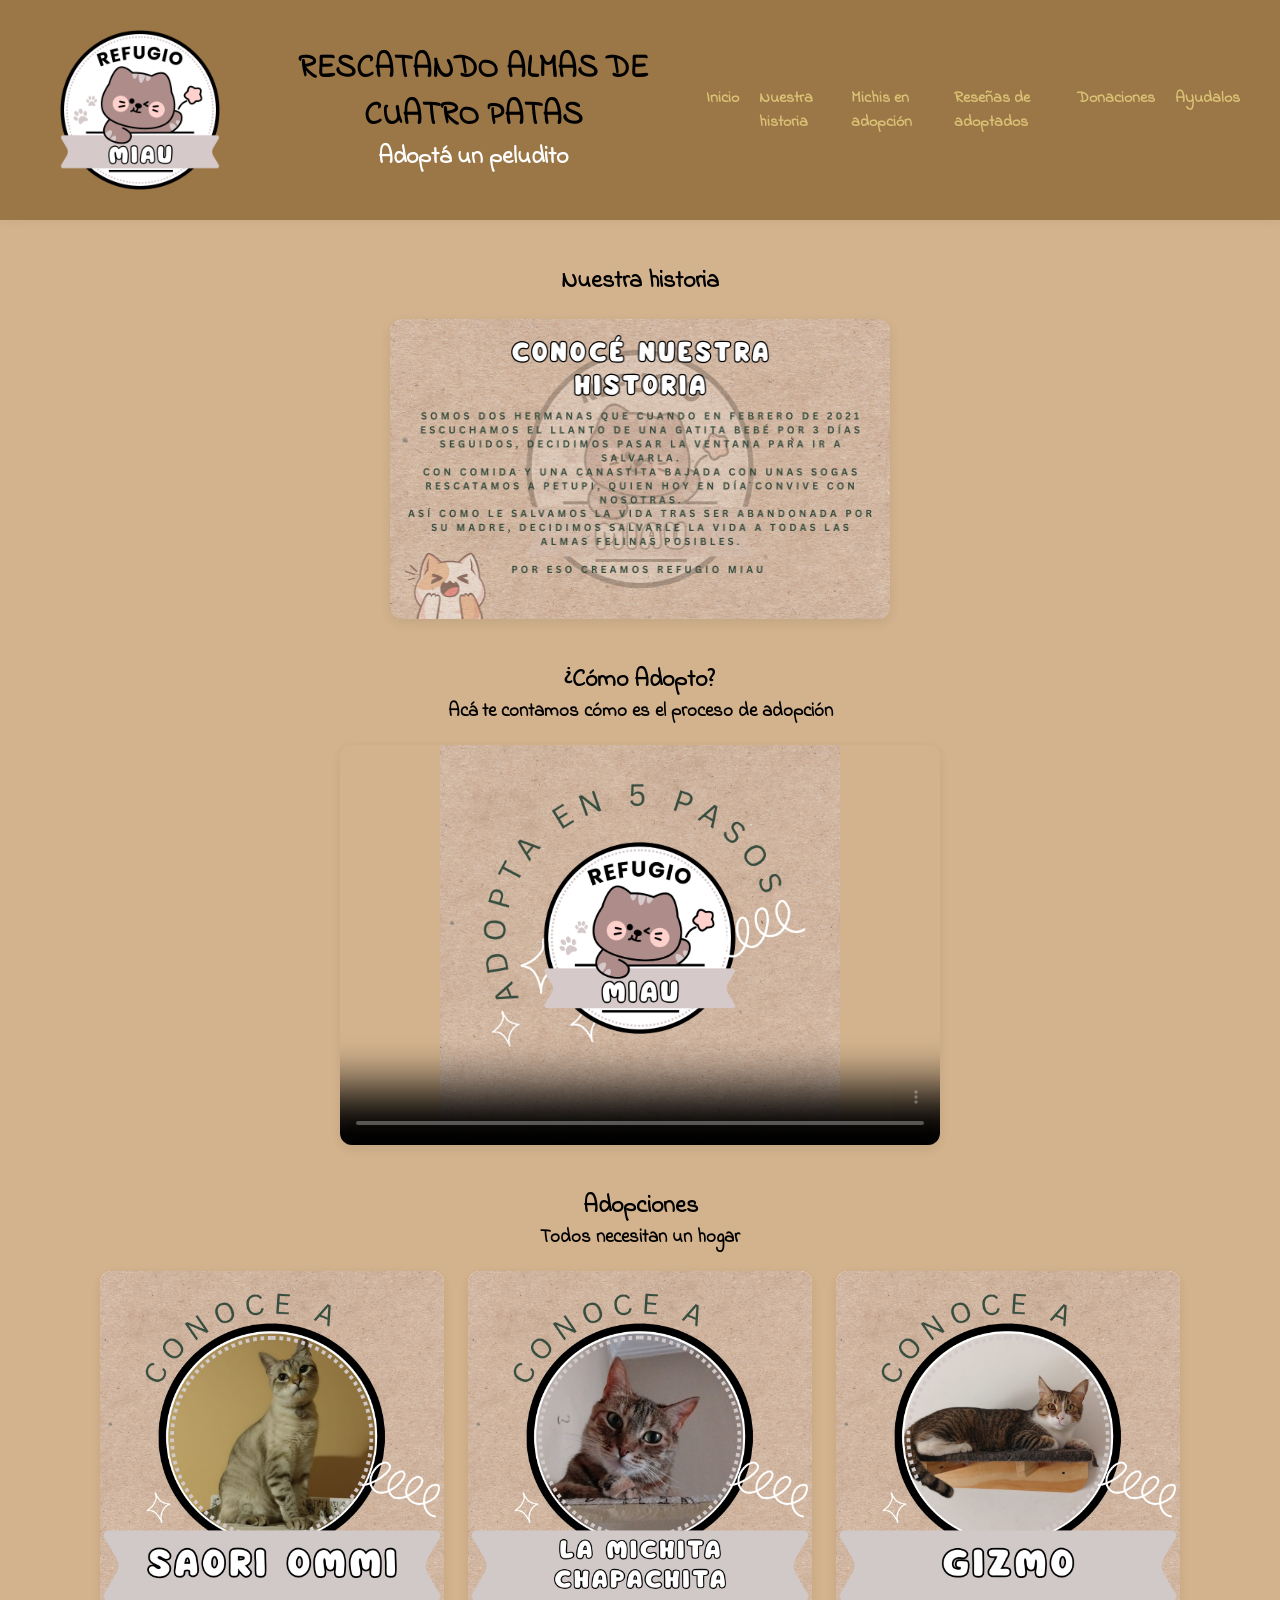
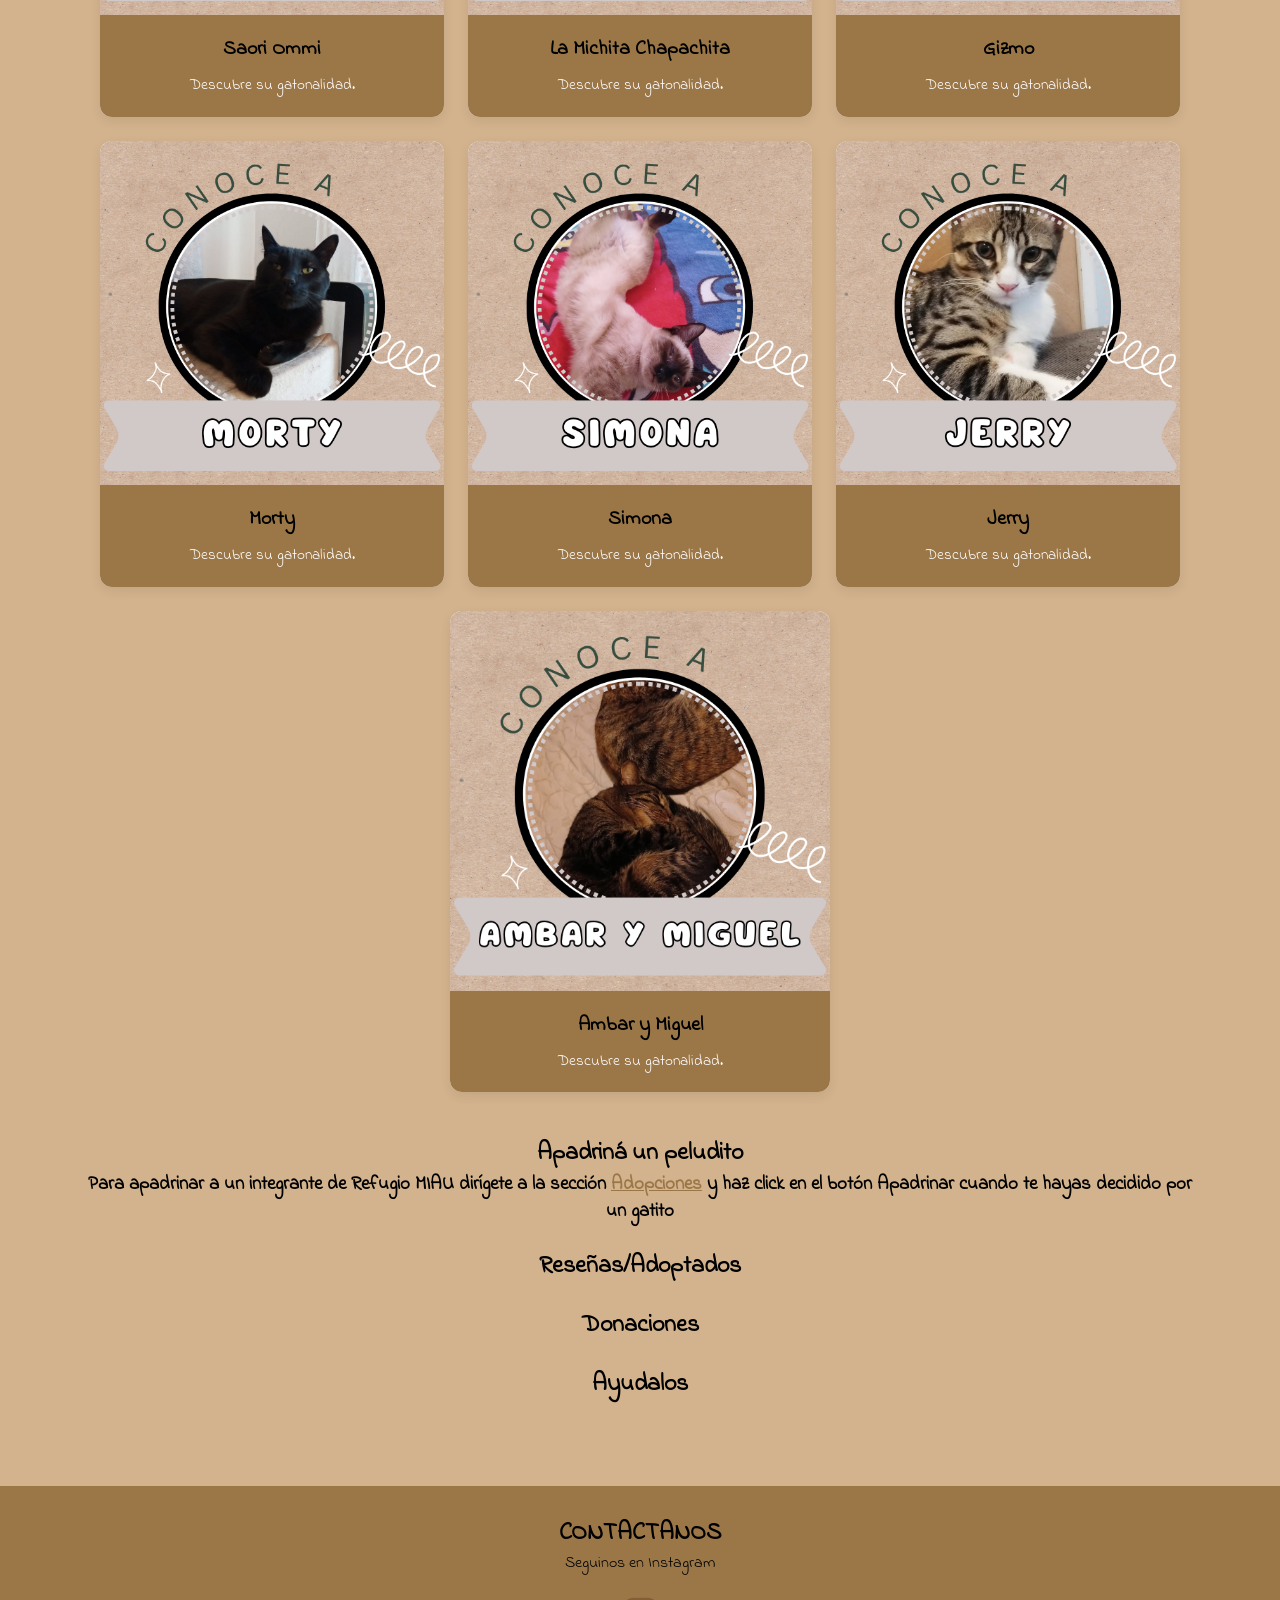
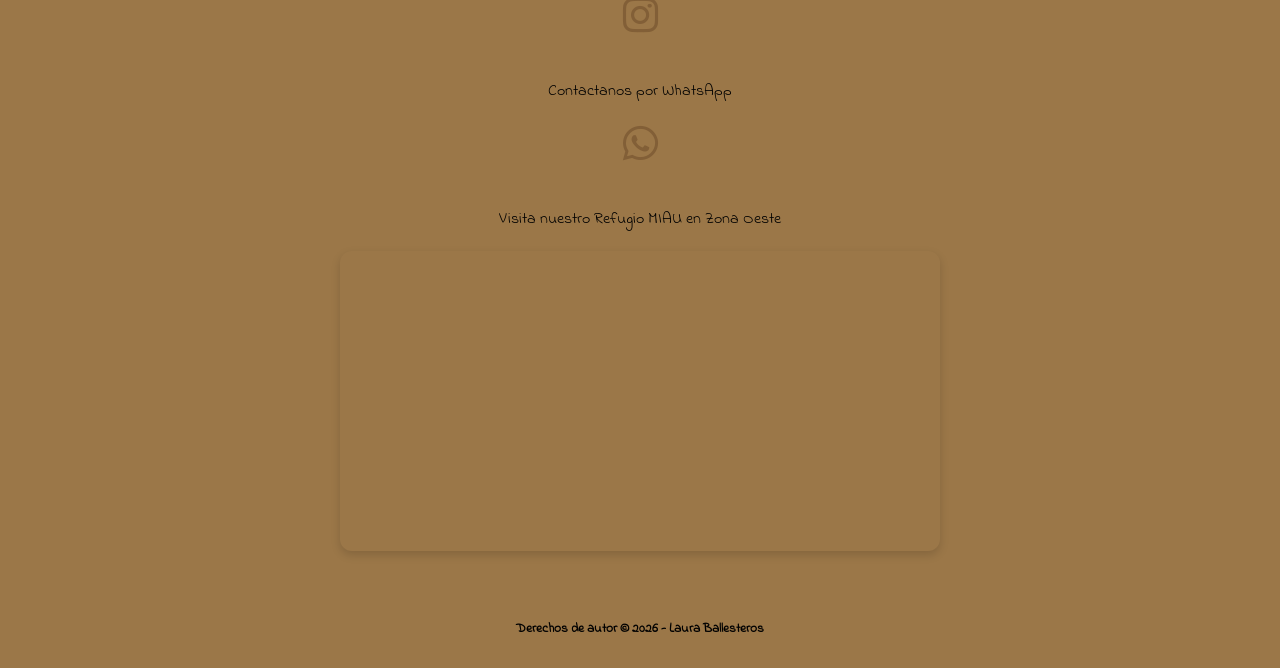
==== commit d932bbca: "PREENTREGA PROYECTO FRONTEND TALENTOTECH Ballesteros Laura" ====
--- a/index.html
+++ b/index.html
@@ -5,7 +5,7 @@
     <meta name="viewport" content="width=device-width, initial-scale=1.0">
     <title>Refugio Miau</title>
     <!--ÍCONO DE LA PESTAÑA DEL NAVEGADOR-->
-    <link rel="shortcut icon" href="IMÁGENES/logo.png">
+    <link rel="shortcut icon" href="IMÁGENES/logorefugiomiau.png">
     <!--ÍCONOS (REDES) DEL FOOTER-->
     <link rel="stylesheet" href="https://cdnjs.cloudflare.com/ajax/libs/font-awesome/6.0.0-beta3/css/all.min.css">
     <!--TIPOGRAFÍA Google Fonts-->
@@ -18,7 +18,7 @@
 <body class="indie-flower-regular">
     <header> 
             <!--LOGO-->
-            <img src="IMÁGENES/logo.png" alt="Logo" width="200" height="200">
+            <img src="IMÁGENES/logorefugiomiau.png" alt="Logo" width="200" height="200">
             <!--ENCABEZADO-->
             <div class="header-titulos">
             <h1 class="centrado">RESCATANDO ALMAS DE CUATRO PATAS</h1>
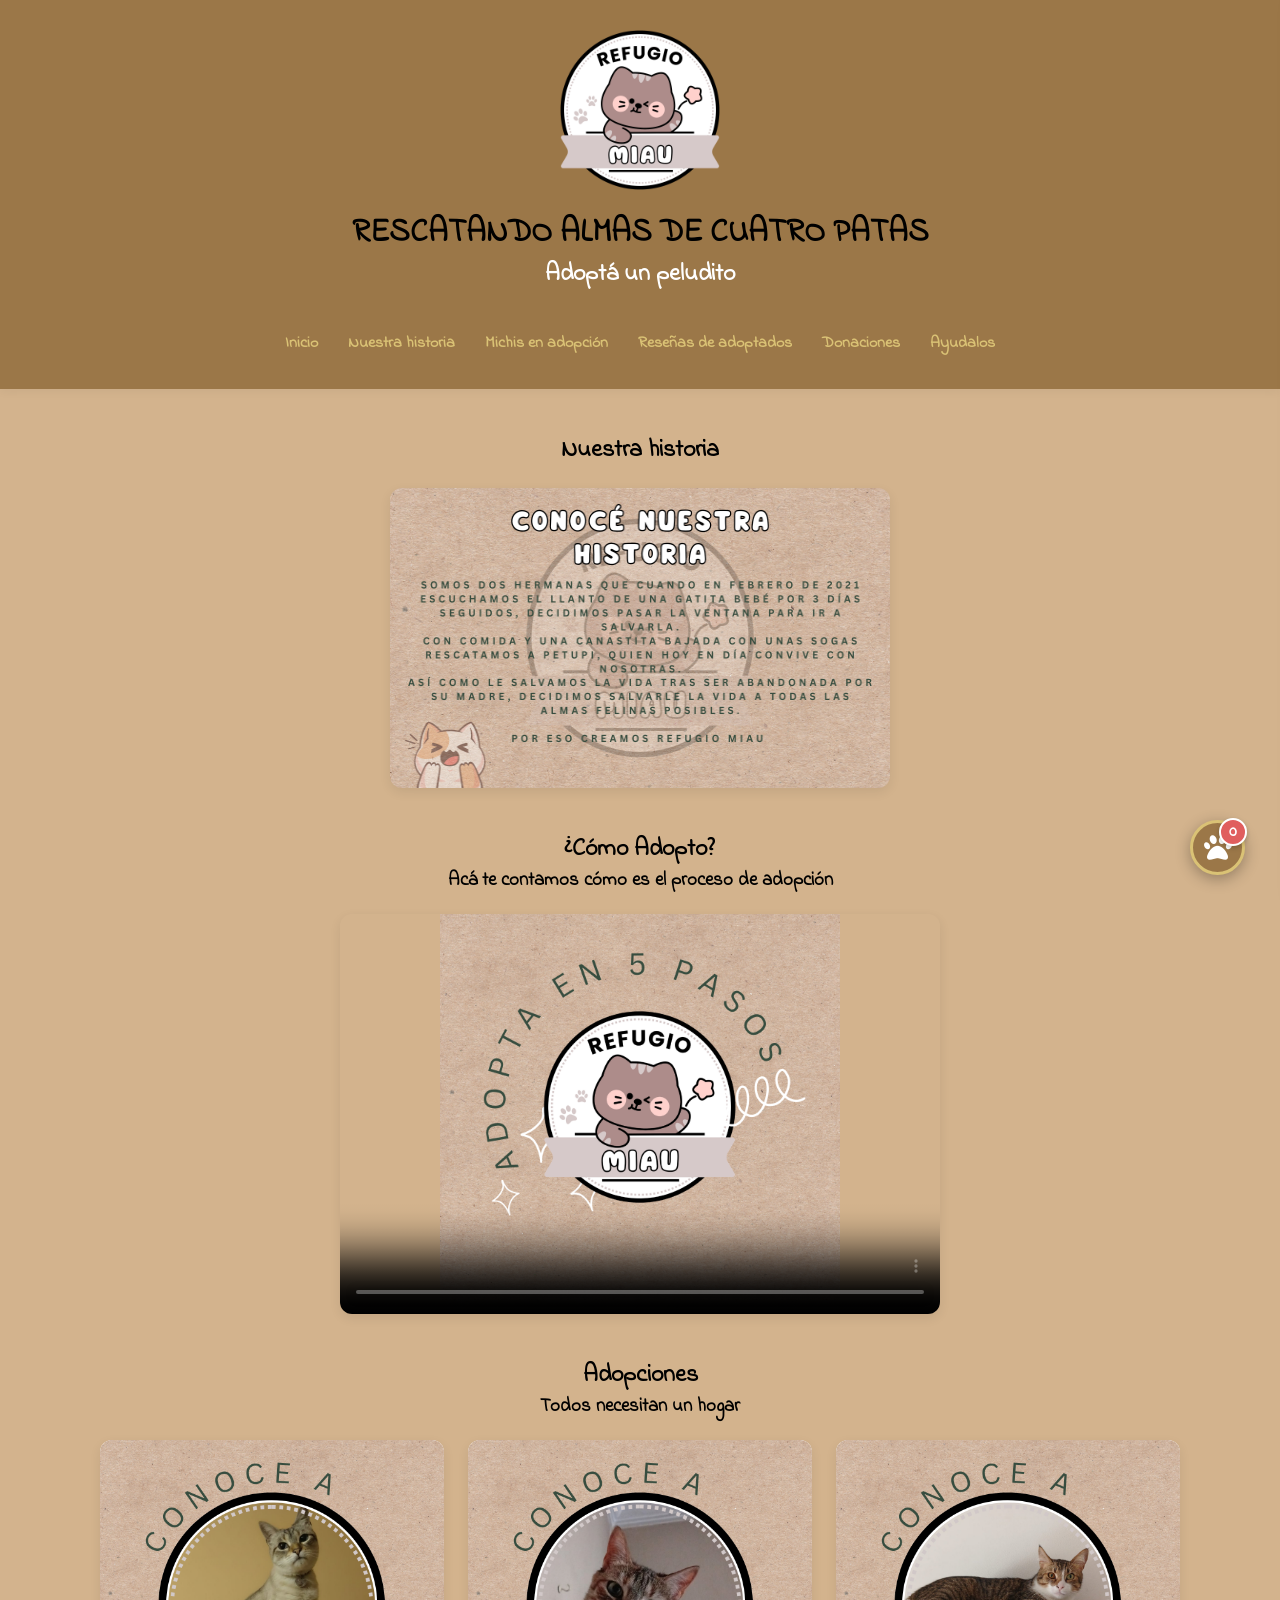
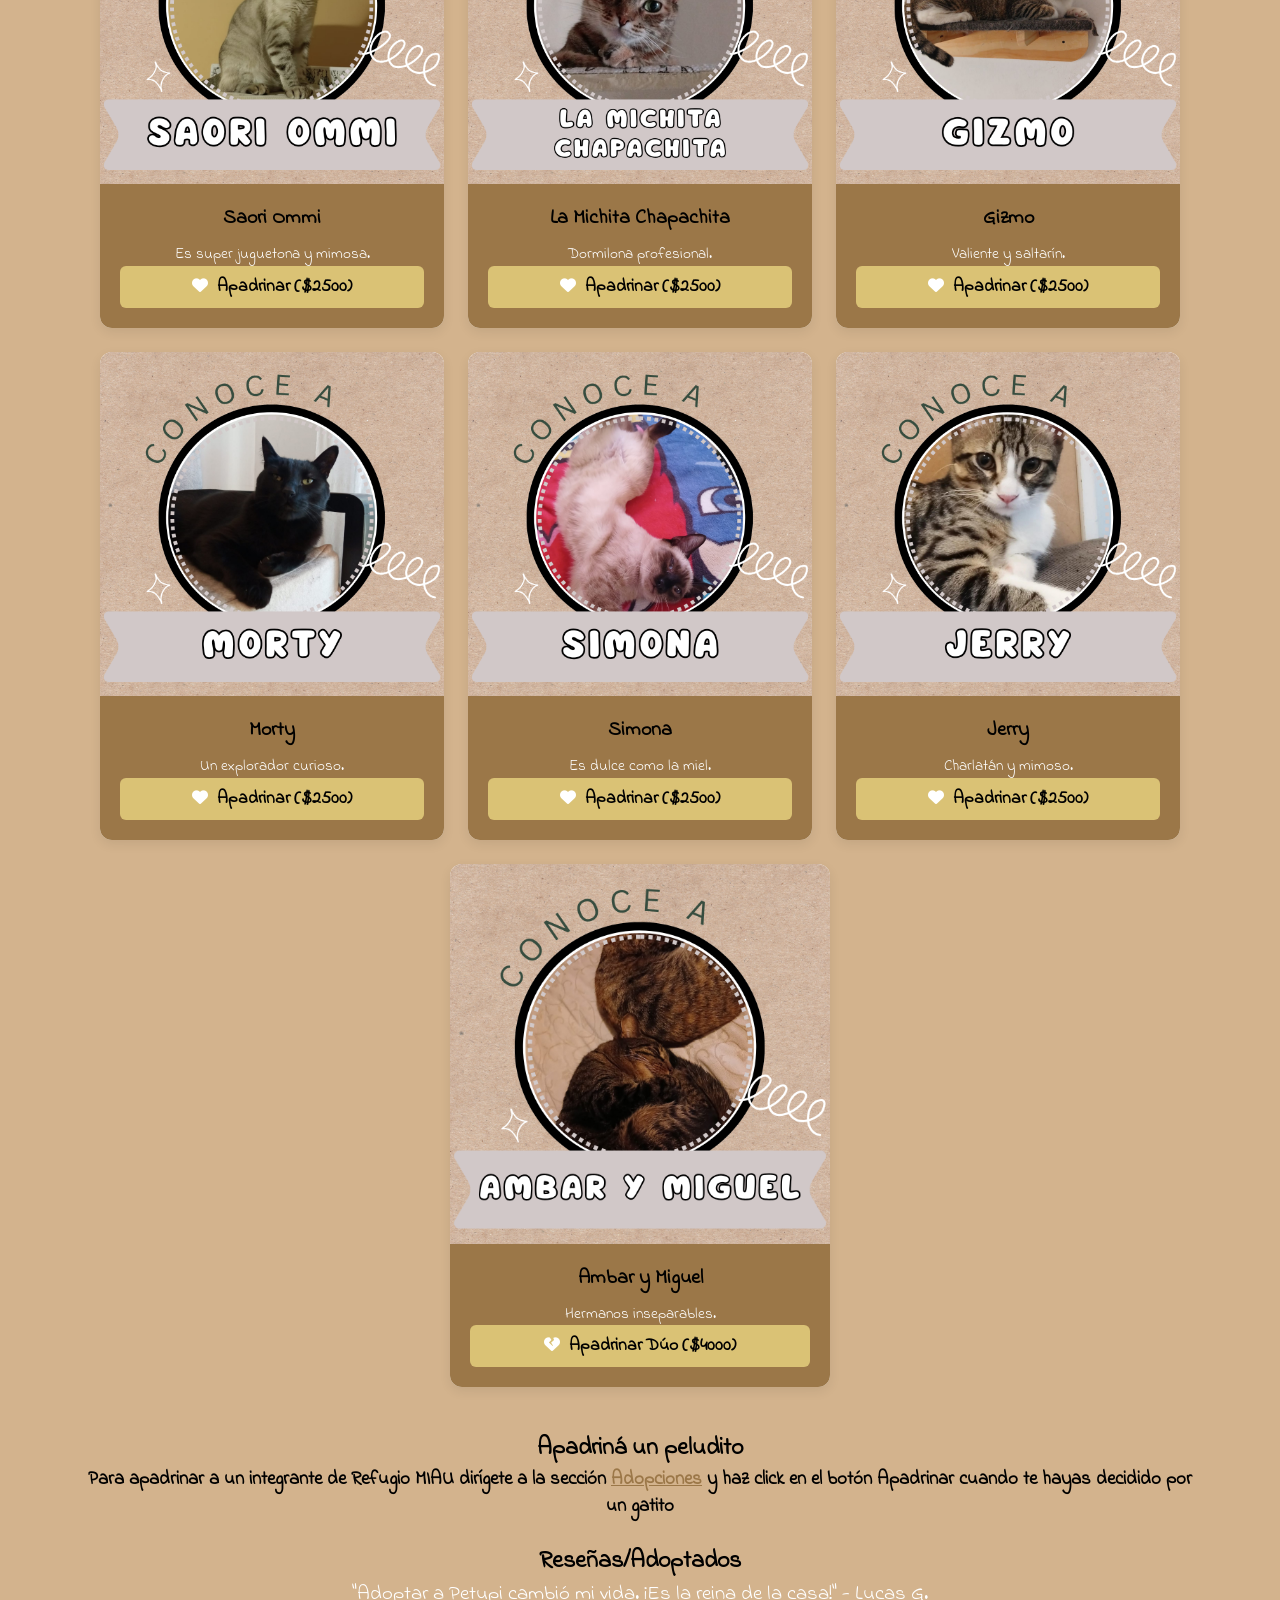
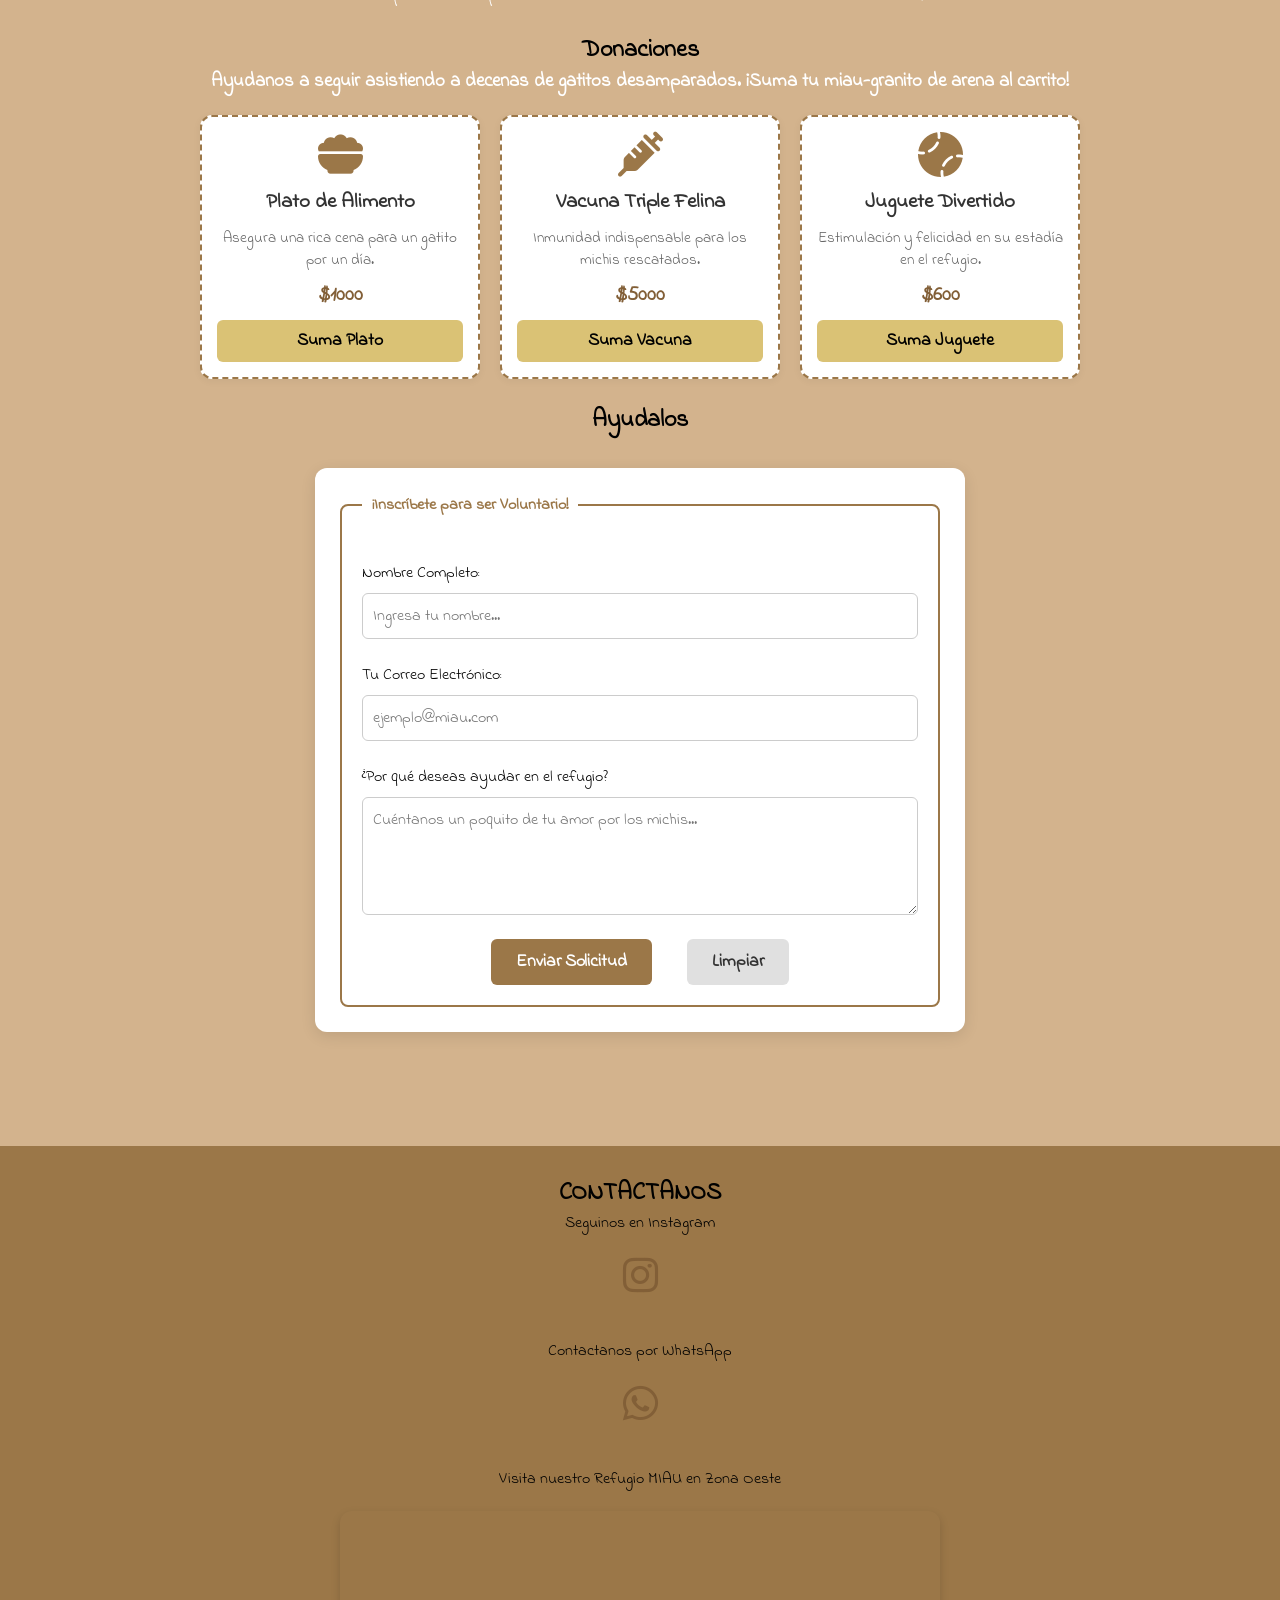
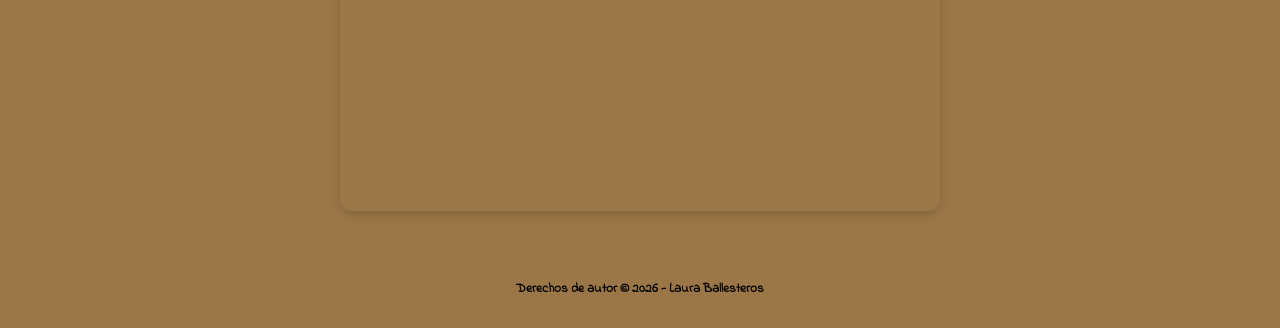
==== commit 23bd0c96: "ENTREGA FINAL TP TALENTO TECH FRONT-END" ====
--- a/index.html
+++ b/index.html
@@ -1,5 +1,5 @@
 <!DOCTYPE html>
-<html lang="en">
+<html lang="es">
 <head>
     <meta charset="UTF-8">
     <meta name="viewport" content="width=device-width, initial-scale=1.0">
@@ -7,27 +7,32 @@
     <!--ÍCONO DE LA PESTAÑA DEL NAVEGADOR-->
     <link rel="shortcut icon" href="IMÁGENES/logorefugiomiau.png">
     <!--ÍCONOS (REDES) DEL FOOTER-->
-    <link rel="stylesheet" href="https://cdnjs.cloudflare.com/ajax/libs/font-awesome/6.0.0-beta3/css/all.min.css">
+    <link rel="stylesheet" href="https://cdnjs.cloudflare.com/ajax/libs/font-awesome/6.4.0/css/all.min.css">
     <!--TIPOGRAFÍA Google Fonts-->
     <link rel="preconnect" href="https://fonts.googleapis.com">
     <link rel="preconnect" href="https://fonts.gstatic.com" crossorigin>
     <link href="https://fonts.googleapis.com/css2?family=Indie+Flower&family=Playwrite+GB+S:ital,wght@0,100..400;1,100..400&display=swap" rel="stylesheet">
     <!--CSS EXTERNO-->
     <link rel="stylesheet" href="styles.css">
+    <!--JAVASCRIPT-->
+    <script src="script.js" defer></script>
 </head>
 <body class="indie-flower-regular">
     <header> 
-            <!--LOGO-->
-            <img src="IMÁGENES/logorefugiomiau.png" alt="Logo" width="200" height="200">
-            <!--ENCABEZADO-->
-            <div class="header-titulos">
+        <!--LOGO-->
+        <img src="IMÁGENES/logorefugiomiau.png" alt="Logo" width="200" height="200">
+        <!--ENCABEZADO-->
+        <div class="header-titulos">
             <h1 class="centrado">RESCATANDO ALMAS DE CUATRO PATAS</h1>
             <h2 class="centrado color-tipografia">Adoptá un peludito</h2>
-            </div>       
-        <br>
+        </div>       
+        <br>
+        <button class="menu-toggle" id="menu-toggle" aria-label="Abrir menú">
+            <i class="fa-solid fa-bars"></i>
+        </button>
         <nav><!--MENÚ DE NAVEGACIÓN-->
-            <ul>
-                <li><a href="">Inicio</a></li>
+            <ul id="nav-menu">
+                <li><a href="#">Inicio</a></li>
                 <li><a href="#nuestrahistoria">Nuestra historia</a></li>
                 <li><a href="#adopciones">Michis en adopción</a></li>
                 <li><a href="#reseñas">Reseñas de adoptados</a></li>
@@ -63,87 +68,129 @@
                 <section class="galeria-seccion">
                 <div class="galeria-container">
             <!-- Card de SAORI OMMI -->
-            <div class="foto-card">
+            <div class="foto-card" data-id="michi-saori" data-name="Saori Ommi" data-price="2500" data-img="https://placehold.co/400x400/f39c12/ffffff?text=Saori+Ommi">
                 <div class="foto-wrapper card-imagen">
                     <a href="saoriommi.html" target="_blank" title="Ver más sobre Saori Ommi">
                         <img src="IMÁGENES/saoriommi.png" alt="Saori Ommi">
                     </a>
                 </div>
                 <div class="foto-info">
+                    <div>
                     <h3 class="centrado">Saori Ommi</h3>
-                    <p class="centrado">Descubre su gatonalidad.</p>
+                    <p class="centrado">Es super juguetona y mimosa.</p>
+                    <button class="add-to-cart-btn apadrinar-btn">
+                        <i class="fa-solid fa-heart" style="font-size: 16px; color: white; margin-right: 5px;"></i>
+                        Apadrinar ($2500)
+                    </button>
+                    </div>
                 </div>
             </div>
             <!-- Card de LA MICHITA CHAPACHITA -->
-            <div class="foto-card">
+            <div class="foto-card" data-id="michi-chapachita" data-name="Michita Chapachita" data-price="2500" data-img="https://placehold.co/400x400/e67e22/ffffff?text=Michita">
                 <div class="foto-wrapper">
                     <a href="lamichitachapachita.html" target="_blank" title="Ver más sobre La Michita Chapachita">
                         <img src="IMÁGENES/lamichitachapachita.png" alt="La Michita Chapachita">
                     </a>
                 </div>
                 <div class="foto-info">
+                    <div>
                     <h3 class="centrado">La Michita Chapachita</h3>
-                    <p class="centrado">Descubre su gatonalidad.</p>
+                    <p class="centrado">Dormilona profesional.</p>
+                    <button class="add-to-cart-btn apadrinar-btn">
+                        <i class="fa-solid fa-heart" style="font-size: 16px; color: white; margin-right: 5px;"></i>
+                        Apadrinar ($2500)
+                    </button>
+                    </div>
                 </div>
             </div>
             <!-- Card de GIZMO -->
-            <div class="foto-card">
+            <div class="foto-card" data-id="michi-gizmo" data-name="Gizmo" data-price="2500" data-img="https://placehold.co/400x400/3498db/ffffff?text=Gizmo">
                 <div class="foto-wrapper">
                     <a href="gizmo.html" target="_blank" title="Ver más sobre Gizmo">
                         <img src="IMÁGENES/gizmo.png" alt="Gizmo">
                     </a>
                 </div>
                 <div class="foto-info">
+                    <div>
                     <h3 class="centrado">Gizmo</h3>
-                    <p class="centrado">Descubre su gatonalidad.</p>
+                    <p class="centrado">Valiente y saltarín.</p>
+                    <button class="add-to-cart-btn apadrinar-btn">
+                        <i class="fa-solid fa-heart" style="font-size: 16px; color: white; margin-right: 5px;"></i>
+                        Apadrinar ($2500)
+                    </button>
+                    </div>
                 </div>
             </div>
             <!-- Card de MORTY -->
-            <div class="foto-card">
+            <div class="foto-card" data-id="michi-morty" data-name="Morty" data-price="2500" data-img="https://placehold.co/400x400/2ecc71/ffffff?text=Morty">
                 <div class="foto-wrapper">
                     <a href="morty.html" target="_blank" title="Ver más sobre Morty">
                         <img src="IMÁGENES/morty.png" alt="Morty">
                     </a>
                 </div>
                 <div class="foto-info">
+                    <div>
                     <h3 class="centrado">Morty</h3>
-                    <p class="centrado">Descubre su gatonalidad.</p>
+                    <p class="centrado">Un explorador curioso.</p>
+                    <button class="add-to-cart-btn apadrinar-btn">
+                        <i class="fa-solid fa-heart" style="font-size: 16px; color: white; margin-right: 5px;"></i>
+                        Apadrinar ($2500)
+                    </button>
+                    </div>
                 </div>
             </div>
             <!-- Card de SIMONA --> 
-            <div class="foto-card">
+            <div class="foto-card" data-id="michi-simona" data-name="Simona" data-price="2500" data-img="https://placehold.co/400x400/9b59b6/ffffff?text=Simona">
                 <div class="foto-wrapper">
                     <a href="simona.html" target="_blank" title="Ver más sobre Simona">
                         <img src="IMÁGENES/simona.png" alt="Simona">
                     </a>
                 </div>
                 <div class="foto-info">
+                    <div>
                     <h3 class="centrado">Simona</h3>
-                    <p class="centrado">Descubre su gatonalidad.</p>
+                    <p class="centrado">Es dulce como la miel.</p>
+                    <button class="add-to-cart-btn apadrinar-btn">
+                        <i class="fa-solid fa-heart" style="font-size: 16px; color: white; margin-right: 5px;"></i>
+                        Apadrinar ($2500)
+                    </button>
+                    </div>
                 </div>
             </div>
             <!-- Card de JERRY -->
-            <div class="foto-card">
+            <div class="foto-card" data-id="michi-jerry" data-name="Jerry" data-price="2500" data-img="https://placehold.co/400x400/1abc9c/ffffff?text=Jerry">
                 <div class="foto-wrapper">
                     <a href="jerry.html" target="_blank" title="Ver más sobre Jerry">
                         <img src="IMÁGENES/jerry.png" alt="Jerry">
                     </a>
                 </div>
                 <div class="foto-info">
+                    <div>
                     <h3 class="centrado">Jerry</h3>
-                    <p class="centrado">Descubre su gatonalidad.</p>
+                    <p class="centrado">Charlatán y mimoso.</p>
+                    <button class="add-to-cart-btn apadrinar-btn">
+                        <i class="fa-solid fa-heart" style="font-size: 16px; color: white; margin-right: 5px;"></i>
+                        Apadrinar ($2500)
+                    </button>
+                    </div>
                 </div>
             </div>
             <!-- Card de AMBAR Y MIGUEL -->
-            <div class="foto-card">
+            <div class="foto-card" data-id="michi-ambarymiguel" data-name="Ambar y Miguel" data-price="4000" data-img="https://placehold.co/400x400/34495e/ffffff?text=Ambar+Y+Miguel">
                 <div class="foto-wrapper">
                     <a href="ambarymiguel.html" target="_blank" title="Ver más sobre Ambar y Miguel">
                         <img src="IMÁGENES/ambarymiguel.png" alt="Ambar y Miguel">
                     </a>
                 </div>
                 <div class="foto-info">
+                    <div>
                     <h3 class="centrado">Ambar y Miguel</h3>
-                    <p class="centrado">Descubre su gatonalidad.</p>
+                    <p class="centrado">Hermanos inseparables.</p>
+                    <button class="add-to-cart-btn apadrinar-btn">
+                        <i class="fa-solid fa-heart-crack" style="font-size: 16px; color: white; margin-right: 5px;"></i>
+                        Apadrinar Dúo ($4000)
+                    </button>
+                    </div>
                 </div>
             </div>
         </div>
@@ -157,16 +204,70 @@
             <br>
             <article><!--RESEÑAS-->
                 <h2 id="reseñas" class="centrado">Reseñas/Adoptados</h2>
+                <p class="centrado" style="color: white; font-size: 1.3rem;">"Adoptar a Petupi cambió mi vida. ¡Es la reina de la casa!" - Lucas G.</p>
             </article>
         </section>
         <br>
         <section>
             <article><!--DONACIONES-->
                 <h2 id="donaciones" class="centrado">Donaciones</h2>
+                <h3 class="centrado" style="color: #ffffff; margin-bottom: 20px;">Ayudanos a seguir asistiendo a decenas de gatitos desamparados. ¡Suma tu miau-granito de arena al carrito!</h3>
+                <div class="donaciones-grid">
+                    <!--Producto Donación 1-->
+                    <div class="donacion-item" data-id="donar-alimento" data-name="Plato de Alimento" data-price="800" data-img="https://placehold.co/100x100/9b7748/ffffff?text=Alimento">
+                        <i class="fa-solid fa-bowl-food"></i>
+                        <h4>Plato de Alimento</h4>
+                        <p>Asegura una rica cena para un gatito por un día.</p>
+                        <span class="precio">$1000</span>
+                        <button class="add-to-cart-btn apadrinar-btn">Suma Plato</button>
+                    </div>
+                    <!--Producto Donación 2-->
+                    <div class="donacion-item" data-id="donar-vacuna" data-name="Vacuna Triple Felina" data-price="3500" data-img="https://placehold.co/100x100/9b7748/ffffff?text=Vacuna">
+                        <i class="fa-solid fa-syringe"></i>
+                        <h4>Vacuna Triple Felina</h4>
+                        <p>Inmunidad indispensable para los michis rescatados.</p>
+                        <span class="precio">$5000</span>
+                        <button class="add-to-cart-btn apadrinar-btn">Suma Vacuna</button>
+                    </div>
+                    <!--Producto Donación 3-->
+                    <div class="donacion-item" data-id="donar-juguete" data-name="Juguete de Ratón" data-price="600" data-img="https://placehold.co/100x100/9b7748/ffffff?text=Juguete">
+                        <i class="fa-solid fa-baseball"></i>
+                        <h4>Juguete Divertido</h4>
+                        <p>Estimulación y felicidad en su estadía en el refugio.</p>
+                        <span class="precio">$600</span>
+                        <button class="add-to-cart-btn apadrinar-btn">Suma Juguete</button>
+                    </div>
+                </div>
             </article>
             <br>
             <article><!--AYUDALOS-->
                 <h2 id="ayudalos" class="centrado">Ayudalos</h2>
+                <!--Formulario de voluntariado-->
+                <form action="https://formspree.io/f/mlgzypzg" method="POST" onsubmit="event.preventDefault(); customSubmit();">
+                    <fieldset>
+                        <legend>¡Inscríbete para ser Voluntario!</legend>
+                        <br>
+                        <div>
+                            <label for="nombre">Nombre Completo:</label>
+                            <input type="text" name="nombre" placeholder="Ingresa tu nombre..." required>
+                        </div>
+                        <br>
+                        <div>
+                            <label for="email">Tu Correo Electrónico:</label>
+                            <input type="email" name="email" placeholder="ejemplo@miau.com" required>
+                        </div>
+                        <br>
+                        <div>
+                            <label for="motivo">¿Por qué deseas ayudar en el refugio?</label>
+                            <textarea name="motivo" rows="4" placeholder="Cuéntanos un poquito de tu amor por los michis..." required></textarea>
+                        </div>
+                        <br>
+                        <div style="flex-direction: row; justify-content: center; gap: 15px;">
+                            <button type="submit">Enviar Solicitud</button>
+                            <button type="reset">Limpiar</button>
+                        </div>
+                    </fieldset>
+                </form>
             </article>
         </section>
     </main>
@@ -195,5 +296,51 @@
         <br><br>
         <h5 class="centrado">Derechos de autor © 2026 - Laura Ballesteros</h5>
     </footer>
+
+    <!--ELEMENTOS DEL CARRITO (SIDEBAR, BOTÓN FLOTANTE Y NOTIFICACIONES)-->
+    <!-- Botón Flotante (huella) para abrir el Carrito -->
+    <div class="cart-float-btn" id="open-cart-btn" title="Ver mi ayuda acumulada">
+        <i class="fa-solid fa-paw"></i>
+        <div class="cart-badge" id="cart-counter">0</div>
+    </div>
+    <!-- Overlay de Fondo Oscuro -->
+    <div class="cart-overlay" id="cart-overlay"></div>
+    <!-- Barra Lateral (Sidebar) del Carrito -->
+    <div class="cart-sidebar" id="cart-sidebar">
+        <div class="cart-header">
+            <h2>Mi Ayuda MIAU</h2>
+            <button class="cart-close-btn" id="close-cart-btn">
+                <i class="fa-solid fa-square-xmark" style="font-size: 30px; color: inherit;"></i>
+            </button>
+        </div>
+    <!-- Contenedor de productos del carrito -->
+        <div class="cart-items-container" id="cart-items-list">
+            <!-- Mensaje carrito vacío -->
+            <div class="cart-empty-message" id="cart-empty-message">
+                <i class="fa-solid fa-cat"></i>
+                <p>Tu carrito de miau-ayuda está vacío en este momento.</p>
+                <p style="font-size: 1rem; margin-top: 10px; color: #888;">¡Selecciona una donación o apadrina a un gatito para comenzar!</p>
+            </div>
+        </div>
+    <!-- Resumen de totales del Carrito -->
+        <div class="cart-footer">
+            <div class="cart-total-row">
+                <span>Monto Total:</span>
+                <span class="cart-total-price" id="cart-total-price">$0</span>
+            </div>
+            <button class="cart-checkout-btn" onclick="checkoutMiau()">
+                <i class="fa-solid fa-hand-holding-heart" style="font-size: 18px; color: white; margin-right: 8px;"></i>
+                Confirmar Donación
+            </button>
+            <button class="cart-clear-btn" id="clear-cart-action">
+                Vaciar Carrito de Ayuda
+            </button>
+        </div>
+    </div>
+    <!-- Alertas Flotantes "Miau Toast" -->
+    <div class="miau-toast" id="miau-toast">
+        <i class="fa-solid fa-paw"></i>
+        <span id="toast-text">¡Miau! Acción completada</span>
+    </div>
 </body>
 </html>
--- a/styles.css
+++ b/styles.css
@@ -6,9 +6,9 @@
 
 /* TIPOGRAFÍA Google Fonts */
 .indie-flower-regular {
-  font-family: "Indie Flower", cursive;
-  font-weight: 400;
-  font-style: normal;
+font-family: "Indie Flower", cursive;
+font-weight: 400;
+font-style: normal;
 }
 body {
 font-family: 'Indie Flower', sans-serif;
@@ -27,10 +27,10 @@
 /* CENTRADO DE CONTENEDOR DE MULTIMEDIA */
 .video-img-container {
     display: flex;
-    justify-content: center; /* Centrado horizontal */
-    align-items: center;     /* Centrado vertical */
-    margin: 20px 0;          /* Espacio arriba y abajo del video */
-    width: 100%;             /* Ocupa todo el ancho */
+    justify-content: center; 
+    align-items: center;     
+    margin: 20px 0;         
+    width: 100%;             
 }
 /* Bordes redondeados img */
 #nuestrahistoria + .video-img-container img {
@@ -44,20 +44,27 @@
     overflow: hidden; 
 }
 
-/* HEADER*/
+/* HEADER */
 header {
     display: flex;
-    align-items: center;         /* Centrado vertical */
-    justify-content: space-between; /* Distribución del espacio */
-    padding: 10px 40px;          /* Margen interno para no tocar los bordes de la pantalla */
+    flex-direction: column;
+    align-items: center;
+    padding: 10px 40px;
     background-color: rgb(155, 119, 72);
-    box-shadow: 0 2px 10px rgba(0,0,0,0.05); /* Sombra */
+    box-shadow: 0 2px 10px rgba(0,0,0,0.05);
+    position: relative; 
+    width: 100%;
+    box-sizing: border-box;
+}
+.header-titulos {
+    text-align: center;
+    margin-bottom: 15px;
 }
 /* Menú de navegación (ul) HORIZONTAL */
 header nav ul {
     display: flex;
-    gap: 20px;             /* Espaciado horizontal entre cada opción */
-    list-style: none;      /* Elimina puntos */
+    gap: 20px;             
+    list-style: none;      
 }
 /* Estilo para enlaces del menú */
 header nav ul li a {
@@ -69,7 +76,96 @@
     color: #000000;     
 }
 
-/*MAIN*/
+/* MENÚ DE NAVEGACIÓN EN PC */
+header nav {
+    width: 100%;
+}
+header nav ul {
+    display: flex;
+    justify-content: center; 
+    list-style: none;
+    padding: 0;
+    margin: 0;
+    gap: 30px; 
+}
+
+/* BOTÓN HAMBURGUESA */
+.menu-toggle {
+    display: none; 
+    background-color: rgb(130, 95, 55);
+    border: 2px solid #dac275;
+    border-radius: 50%; 
+    width: 60px;
+    height: 60px;
+    cursor: pointer;
+    justify-content: center;
+    align-items: center;
+    box-shadow: 0 4px 15px rgba(0,0,0,0.3);
+    z-index: 1000;
+    transition: all 0.3s ease;
+}
+.menu-toggle i {
+    font-size: 24px;
+    color: #dac275;
+}
+
+/* ESTADO FLOTANTE BOTÓN */
+.menu-toggle.sticky-toggle {
+    display: flex; 
+    position: fixed;
+    bottom: 30px;  
+    right: 30px;
+    animation: aparecer 0.3s ease forwards;
+}
+@keyframes aparecer {
+    from { transform: scale(0); opacity: 0; }
+    to { transform: scale(1); opacity: 1; }
+}
+
+/* MENÚ DESPLEGABLE (tarjeta flotante) */
+header nav ul.floating-menu {
+    position: fixed;
+    bottom: 100px; 
+    right: 30px;
+    flex-direction: column;
+    background-color: rgb(130, 95, 55);
+    padding: 20px;
+    border-radius: 12px;
+    gap: 15px;
+    text-align: right;
+    box-shadow: 0 5px 25px rgba(0,0,0,0.3);
+    z-index: 999;
+    width: auto;
+    min-width: 200px;
+}
+
+/* MEDIA QUERY (Celulares) */
+@media (max-width: 850px) {
+    .menu-toggle {
+        display: flex;
+        position: fixed;
+        bottom: 20px;
+        right: 20px;
+    }
+    header nav ul {
+        display: none;
+        position: fixed;
+        bottom: 90px;
+        right: 20px;
+        flex-direction: column;
+        background-color: rgb(130, 95, 55);
+        padding: 20px;
+        border-radius: 12px;
+        gap: 15px;
+        box-shadow: 0 5px 25px rgba(0,0,0,0.3);
+        z-index: 999;
+    }
+    header nav ul.open {
+        display: flex;
+    }
+}
+
+/* MAIN */
 main {
     padding: 20px 40px; 
     width: 100%;
@@ -81,8 +177,8 @@
 .galeria-container {
     display: flex;
     flex-wrap: wrap;         
-    gap: 24px;               /* Espacio entre cards */
-    justify-content: center; /* Centrado de cards */
+    gap: 24px;               
+    justify-content: center; 
     padding: 20px;
 }
 /* Estructura de cada card */
@@ -95,21 +191,19 @@
     flex: 1 1 300px;         
     max-width: 380px;            
     display: flex;
-    flex-direction: column;  /* Organizado de foto y texto vertical */
-}
-/* Contenedor de la foto para efectos */
+    flex-direction: column;  
+}
 .foto-wrapper {
     width: 100%;
     aspect-ratio: 1 / 1;
     overflow: hidden;
 }
-/* Comportamiento de la imagen */
 .foto-wrapper img {
     width: 100%;
     height: 100%;
-    object-fit: cover;       /* Ajusta la imagen sin deformarla */
+    object-fit: cover;       
     cursor: pointer;         
-    transition: transform 0.3s ease; /* Suavizado de efecto zoom */
+    transition: transform 0.3s ease; 
 }
 /* Efecto al pasar el mouse sobre la foto */
 .foto-wrapper img:hover {
@@ -138,15 +232,15 @@
     line-height: 1.5;
 }
 
-/*<P>CONOCE SU GATONALIDAD*/
+/* <P>CONOCE SU GATONALIDAD */
 .gatonalidad-texto {
     font-size: 1.25rem;
-    line-height: 1.6; /* Espacio entre líneas */
+    line-height: 1.6; 
     max-width: 800px; 
-    margin: 15px auto; /* Centrado */
-}
-
-/*FORMULARIO*/
+    margin: 15px auto; 
+}
+
+/* FORMULARIO */
 form {
     width: 90%;             
     max-width: 650px;       
@@ -161,7 +255,7 @@
 }
 /* Estilo */
 fieldset {
-    border: 2px solid rgb(155, 119, 72); /* Línea del borde del color del header */
+    border: 2px solid rgb(155, 119, 72); 
     border-radius: 8px;
     padding: 20px;
 }
@@ -174,8 +268,8 @@
 /* (Labels y campos) */
 form div {
     display: flex;
-    flex-direction: column; /* Pregunta arriba-caja de texto abajo */
-    gap: 8px;               /* Espacio entre pregunta y casillero */
+    flex-direction: column; 
+    gap: 8px;              
 }
 /* Estilo para campos de entrada, listas desplegables y áreas de texto */
 form input, 
@@ -223,13 +317,12 @@
     background-color: rgb(130, 95, 55);
 }
 
-/*FOOTER*/
+/* FOOTER */
 footer {
     padding: 30px 40px; 
     background-color: rgb(155, 119, 72); 
     margin-top: 40px;   
 }
-/* Contenedor para centrar el mapa */
 .mapa-container {
     display: flex;
     justify-content: center;
@@ -260,6 +353,470 @@
     transition: transform 0.2s ease;
 }
 footer a:hover i {
-    transform: scale(1.1);   /* Agranda el ícono un 10% */
-    color: #dac275;        /* Amarillo pastel al pasar el cursor */
+    transform: scale(1.1);   
+    color: #dac275;        
+}
+
+/* CARRITO */
+        
+        /* Botón de Carrito Flotante (Huella) */
+        .cart-float-btn {
+            position: fixed;
+            bottom: 30px;
+            right: 30px;
+            background-color: rgb(155, 119, 72);
+            color: white;
+            border-radius: 50%;
+            width: 70px;
+            height: 70px;
+            display: flex;
+            align-items: center;
+            justify-content: center;
+            box-shadow: 0 4px 15px rgba(0, 0, 0, 0.3);
+            cursor: pointer;
+            z-index: 100;
+            transition: all 0.3s ease;
+            border: 3px solid #dac275;
+        }
+        .cart-float-btn:hover {
+            transform: scale(1.1) rotate(-10deg);
+            background-color: rgb(130, 95, 55);
+        }
+        .cart-float-btn i {
+            color: white;
+            font-size: 28px;
+        }
+        .cart-badge {
+            position: absolute;
+            top: -5px;
+            right: -5px;
+            background-color: #e05e5e;
+            color: white;
+            font-family: 'Indie Flower', sans-serif;
+            font-weight: bold;
+            font-size: 1.1rem;
+            width: 28px;
+            height: 28px;
+            border-radius: 50%;
+            display: flex;
+            align-items: center;
+            justify-content: center;
+            border: 2px solid white;
+            box-shadow: 0 2px 5px rgba(0,0,0,0.2);
+        }
+        /* Panel Lateral Carrito */
+        .cart-sidebar {
+            position: fixed;
+            top: 0;
+            right: -450px; 
+            width: 420px;
+            max-width: 100%;
+            height: 100vh;
+            background-color: #ffffff;
+            box-shadow: -5px 0 25px rgba(0, 0, 0, 0.25);
+            z-index: 1000;
+            transition: right 0.4s cubic-bezier(0.16, 1, 0.3, 1);
+            display: flex;
+            flex-direction: column;
+            border-left: 6px solid rgb(155, 119, 72);
+        }
+        .cart-sidebar.open {
+            right: 0;
+        }       
+        /* Overlay oscuro para fondo */
+        .cart-overlay {
+            position: fixed;
+            top: 0;
+            left: 0;
+            width: 100vw;
+            height: 100vh;
+            background-color: rgba(0,0,0,0.4);
+            z-index: 999;
+            display: none;
+            backdrop-filter: blur(2px);
+        }
+        .cart-overlay.active {
+            display: block;
+        }
+        /* Estructura del Carrito */
+        .cart-header {
+            padding: 20px;
+            background-color: rgb(155, 119, 72);
+            color: white;
+            display: flex;
+            justify-content: space-between;
+            align-items: center;
+            border-bottom: 3px solid #dac275;
+        }
+        .cart-header h2 {
+            font-size: 1.8rem;
+            margin: 0;
+        }
+        .cart-close-btn {
+            background: none;
+            border: none;
+            color: #dac275;
+            font-size: 1.8rem;
+            cursor: pointer;
+            box-shadow: none;
+            padding: 0;
+            margin: 0;
+        }
+        .cart-close-btn:hover {
+            color: white;
+            transform: scale(1.1);
+            background: none;
+        }
+        /* Lista de productos del Carrito */
+        .cart-items-container {
+            flex-grow: 1;
+            padding: 20px;
+            overflow-y: auto;
+            display: flex;
+            flex-direction: column;
+            gap: 15px;
+            background-color: #fbf8f3;
+        }       
+        /* Tarjeta de ítem dentro del carrito */
+        .cart-item {
+            background: white;
+            border: 2px solid #ecdcc9;
+            border-radius: 8px;
+            padding: 12px;
+            display: flex;
+            gap: 12px;
+            align-items: center;
+            box-shadow: 0 2px 6px rgba(0,0,0,0.04);
+            animation: fadeIn 0.3s ease;
+        }
+        @keyframes fadeIn {
+            from { opacity: 0; transform: translateY(10px); }
+            to { opacity: 1; transform: translateY(0); }
+        }
+        .cart-item-img {
+            width: 60px;
+            height: 60px;
+            border-radius: 8px;
+            object-fit: cover;
+            border: 2px solid rgb(155, 119, 72);
+        }
+        .cart-item-details {
+            flex-grow: 1;
+        }
+        .cart-item-name {
+            font-size: 1.15rem;
+            font-weight: bold;
+            color: #333;
+            margin-bottom: 2px;
+        }
+        .cart-item-price {
+            font-size: 0.95rem;
+            color: rgb(130, 95, 55);
+        }
+        .cart-item-subtotal {
+            font-size: 1rem;
+            font-weight: bold;
+            color: rgb(155, 119, 72);
+            margin-top: 3px;
+        }
+        .cart-item-actions {
+            display: flex;
+            flex-direction: column;
+            align-items: flex-end;
+            gap: 8px;
+        }
+        .quantity-control {
+            display: flex;
+            align-items: center;
+            border: 1px solid #ccd;
+            border-radius: 6px;
+            overflow: hidden;
+            background: #fff;
+        }
+        .quantity-btn {
+            background: #f0e6da;
+            color: #333;
+            border: none;
+            width: 25px;
+            height: 25px;
+            font-size: 1rem;
+            font-weight: bold;
+            cursor: pointer;
+            padding: 0;
+            margin: 0;
+            box-shadow: none;
+            display: flex;
+            align-items: center;
+            justify-content: center;
+        }
+        .quantity-btn:hover {
+            background-color: #dac275;
+        }
+        .quantity-val {
+            padding: 0 8px;
+            font-weight: bold;
+            font-size: 1rem;
+            color: #333;
+        }
+        .delete-item-btn {
+            background: none;
+            border: none;
+            color: #e05e5e;
+            cursor: pointer;
+            padding: 0;
+            margin: 0;
+            box-shadow: none;
+            transition: transform 0.2s;
+        }
+        .delete-item-btn:hover {
+            color: #b33e3e;
+            transform: scale(1.15);
+            background: none;
+        }
+        .delete-item-btn i {
+            font-size: 18px;
+            color: inherit;
+        }
+        /* Mensaje de Carrito Vacío */
+        .cart-empty-message {
+            text-align: center;
+            margin: auto 0;
+            color: #8c7355;
+            padding: 20px;
+        }
+        .cart-empty-message i {
+            font-size: 60px;
+            margin-bottom: 15px;
+            color: #dac275;
+        }
+        .cart-empty-message p {
+            font-size: 1.3rem;
+            line-height: 1.4;
+        }
+        /* Resumen y Totales del Carrito */
+        .cart-footer {
+            padding: 20px;
+            background: #ffffff;
+            border-top: 3px solid #dac275;
+            display: flex;
+            flex-direction: column;
+            gap: 12px;
+        }
+        .cart-total-row {
+            display: flex;
+            justify-content: space-between;
+            align-items: center;
+            font-size: 1.4rem;
+            font-weight: bold;
+            color: #333;
+            border-bottom: 1px dashed #ecdcc9;
+            padding-bottom: 10px;
+        }
+        .cart-total-price {
+            color: rgb(155, 119, 72);
+            font-size: 1.7rem;
+        }
+        .cart-checkout-btn {
+            width: 100%;
+            padding: 12px;
+            background-color: rgb(155, 119, 72);
+            color: white;
+            font-size: 1.3rem;
+            margin: 0;
+            border-radius: 8px;
+        }
+        .cart-clear-btn {
+            width: 100%;
+            background-color: #e05e5e;
+            color: white;
+            font-size: 1rem;
+            padding: 8px;
+            margin: 0;
+            border-radius: 8px;
+        }
+        .cart-clear-btn:hover {
+            background-color: #b33e3e;
+        }
+        /* Notificaciones Tipo Miau */
+        .miau-toast {
+            position: fixed;
+            bottom: 110px;
+            right: 30px;
+            background-color: #ffffff;
+            border-left: 6px solid #dac275;
+            box-shadow: 0 4px 15px rgba(0,0,0,0.15);
+            padding: 15px 25px;
+            border-radius: 8px;
+            z-index: 2000;
+            font-family: 'Indie Flower', sans-serif;
+            font-size: 1.2rem;
+            color: #333;
+            display: flex;
+            align-items: center;
+            gap: 10px;
+            transform: translateX(200%);
+            transition: transform 0.3s cubic-bezier(0.175, 0.885, 0.32, 1.275);
+            max-width: 320px;
+        }
+        .miau-toast.show {
+            transform: translateX(0);
+        }
+        .miau-toast i {
+            font-size: 25px;
+            color: rgb(155, 119, 72);
+        }
+
+        /* DONACIONES */
+        .donaciones-grid {
+            display: flex;
+            flex-wrap: wrap;
+            gap: 20px;
+            justify-content: center;
+            margin-top: 20px;
+        }
+        .donacion-item {
+            background-color: #ffffff;
+            border: 2px dashed rgb(155, 119, 72);
+            border-radius: 12px;
+            padding: 15px;
+            width: 280px;
+            display: flex;
+            flex-direction: column;
+            align-items: center;
+            justify-content: space-between;
+            text-align: center;
+            gap: 10px;
+            box-shadow: 0 2px 8px rgba(0,0,0,0.05);
+        }
+        .donacion-item i {
+            font-size: 45px;
+            color: rgb(155, 119, 72);
+        }
+        .donacion-item h4 {
+            font-size: 1.3rem;
+            margin: 0;
+            color: #333;
+        }
+        .donacion-item p {
+            font-size: 0.95rem;
+            color: #666;
+            margin: 0;
+        }
+        .donacion-item .precio {
+            font-weight: bold;
+            font-size: 1.25rem;
+            color: rgb(130, 95, 55);
+        }
+        .apadrinar-btn {
+            width: 100%;
+            margin: 0;
+            padding: 8px 15px;
+            background-color: #dac275;
+            color: #000;
+        }
+        .apadrinar-btn:hover {
+            background-color: rgb(155, 119, 72);
+            color: white;
+        }
+
+/* COMPORTAMIENTO PARA CELULARES */
+@media (max-width: 768px) {
+    #open-cart-btn, 
+    .cart-float-btn {
+        position: fixed;
+        bottom: 25px;
+        right: 35px;
+        left: auto;
+        z-index: 9999;
+        
+        width: 55px;
+        height: 55px;
+        display: flex;
+        align-items: center;
+        justify-content: center;
+    }
+    /* Menú fijo arriba del carrito en celulares */
+    #menu-toggle,
+    .menu-toggle.sticky-toggle {
+        position: fixed;
+        bottom: 100px; 
+        right: 25px;
+        left: auto;
+        z-index: 9998;        
+        width: 55px;
+        height: 55px;
+        display: flex;
+        align-items: center;
+        justify-content: center;
+    }
+}
+
+/* COMPORTAMIENTO MENÚ PARA COMPUTADORAS */
+@media (min-width: 769px) {
+    #open-cart-btn, 
+    .cart-float-btn {
+        position: fixed;
+        bottom: 25px;
+        right: 35px;
+        z-index: 9999;
+        width: 55px;
+        height: 55px;
+        display: flex;
+        align-items: center;
+        justify-content: center;
+    }
+    /* Botón del menú oculto en PC */
+    html body #menu-toggle,
+    html body .menu-toggle {
+        display: none; 
+        opacity: 0;
+        transition: opacity 0.3s ease, transform 0.3s ease;
+        transform: scale(0.8);
+    }
+    /* Aparición del botón flotante MENÚ en PC */
+    html body #menu-toggle.desktop-floating-active,
+    html body .menu-toggle.desktop-floating-active {
+        display: flex;
+        visibility: visible;
+        opacity: 1;
+        transform: scale(1);
+        position: fixed;
+        bottom: 100px; /* Alineado verticalmente arriba del carrito */
+        right: 25px;
+        left: auto;
+        z-index: 9998;
+        width: 55px;
+        height: 55px;
+        align-items: center;
+        justify-content: center;
+    }
+    #nav-menu {
+        position: static; 
+        display: flex; 
+    }
+
+    /* Panel lateral colapsable */
+    #menu-toggle.desktop-floating-active ~ #nav-menu,
+    #menu-toggle.desktop-floating-active ~ * #nav-menu,
+    .desktop-floating-active ~ #nav-menu {
+        position: fixed;
+        top: 0;
+        right: -300px; 
+        width: 300px;
+        height: 100vh;
+        background-color: rgb(130, 95, 55); 
+        box-shadow: -5px 0 15px rgba(0,0,0,0.1);
+        transition: right 0.4s cubic-bezier(0.16, 1, 0.3, 1);
+        flex-direction: column;
+        align-items: center;
+        justify-content: center;
+        z-index: 9997;
+        display: flex;
+    }
+    /* Menú lateral del botón flotante */
+    #menu-toggle.desktop-floating-active ~ #nav-menu.open,
+    #menu-toggle.desktop-floating-active ~ * #nav-menu.open,
+    .desktop-floating-active ~ #nav-menu.open {
+        right: 0;
+    }
 }
